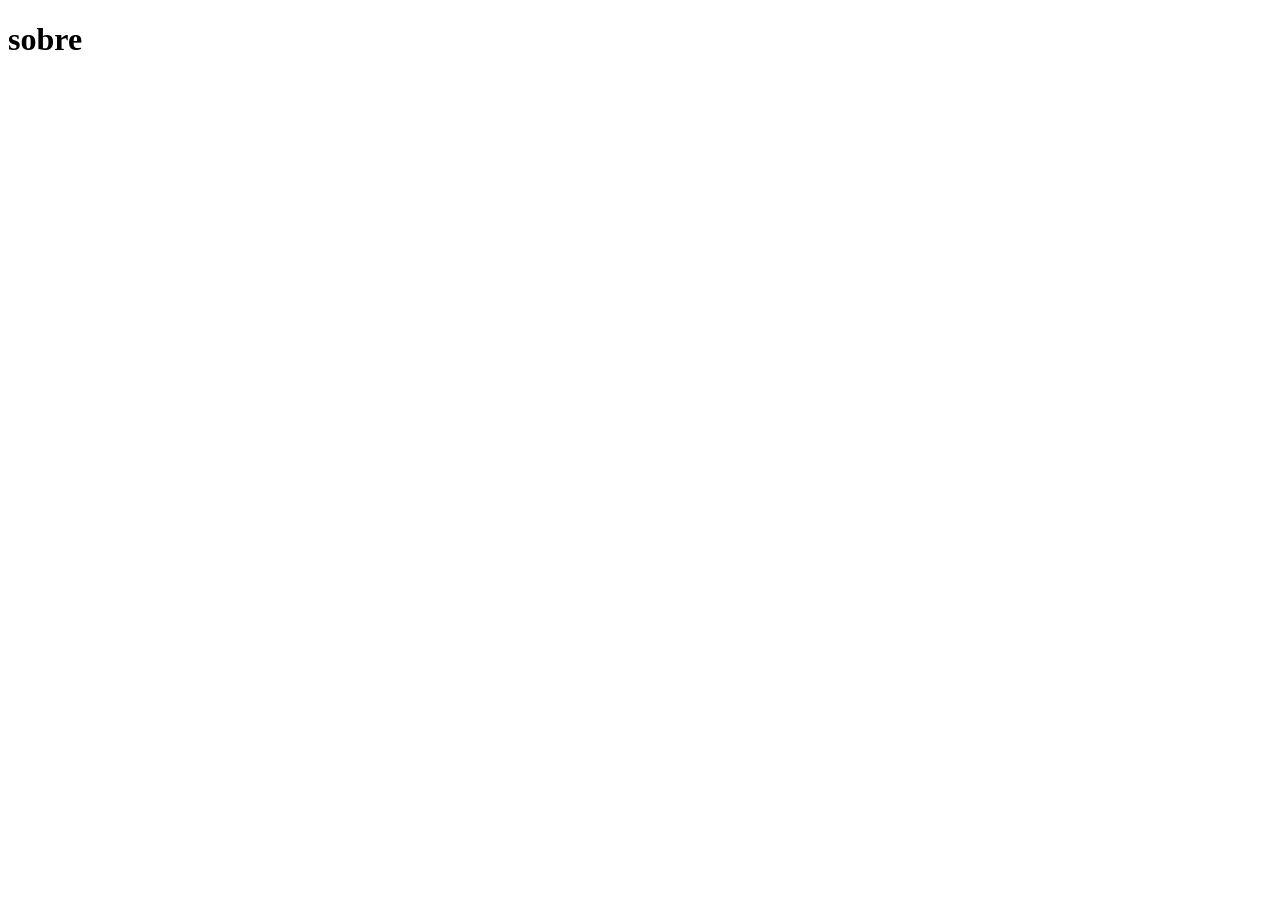
==== about.html @ 79ab1154 "adicionado tela de sobre" ====
<!DOCTYPE html>
<html lang="en">
<head>
    <meta charset="UTF-8">
    <meta http-equiv="X-UA-Compatible" content="IE=edge">
    <meta name="viewport" content="width=device-width, initial-scale=1.0">
    <title>Document</title>
</head>
<body>
    <h1>sobre</h1>
</body>
</html>
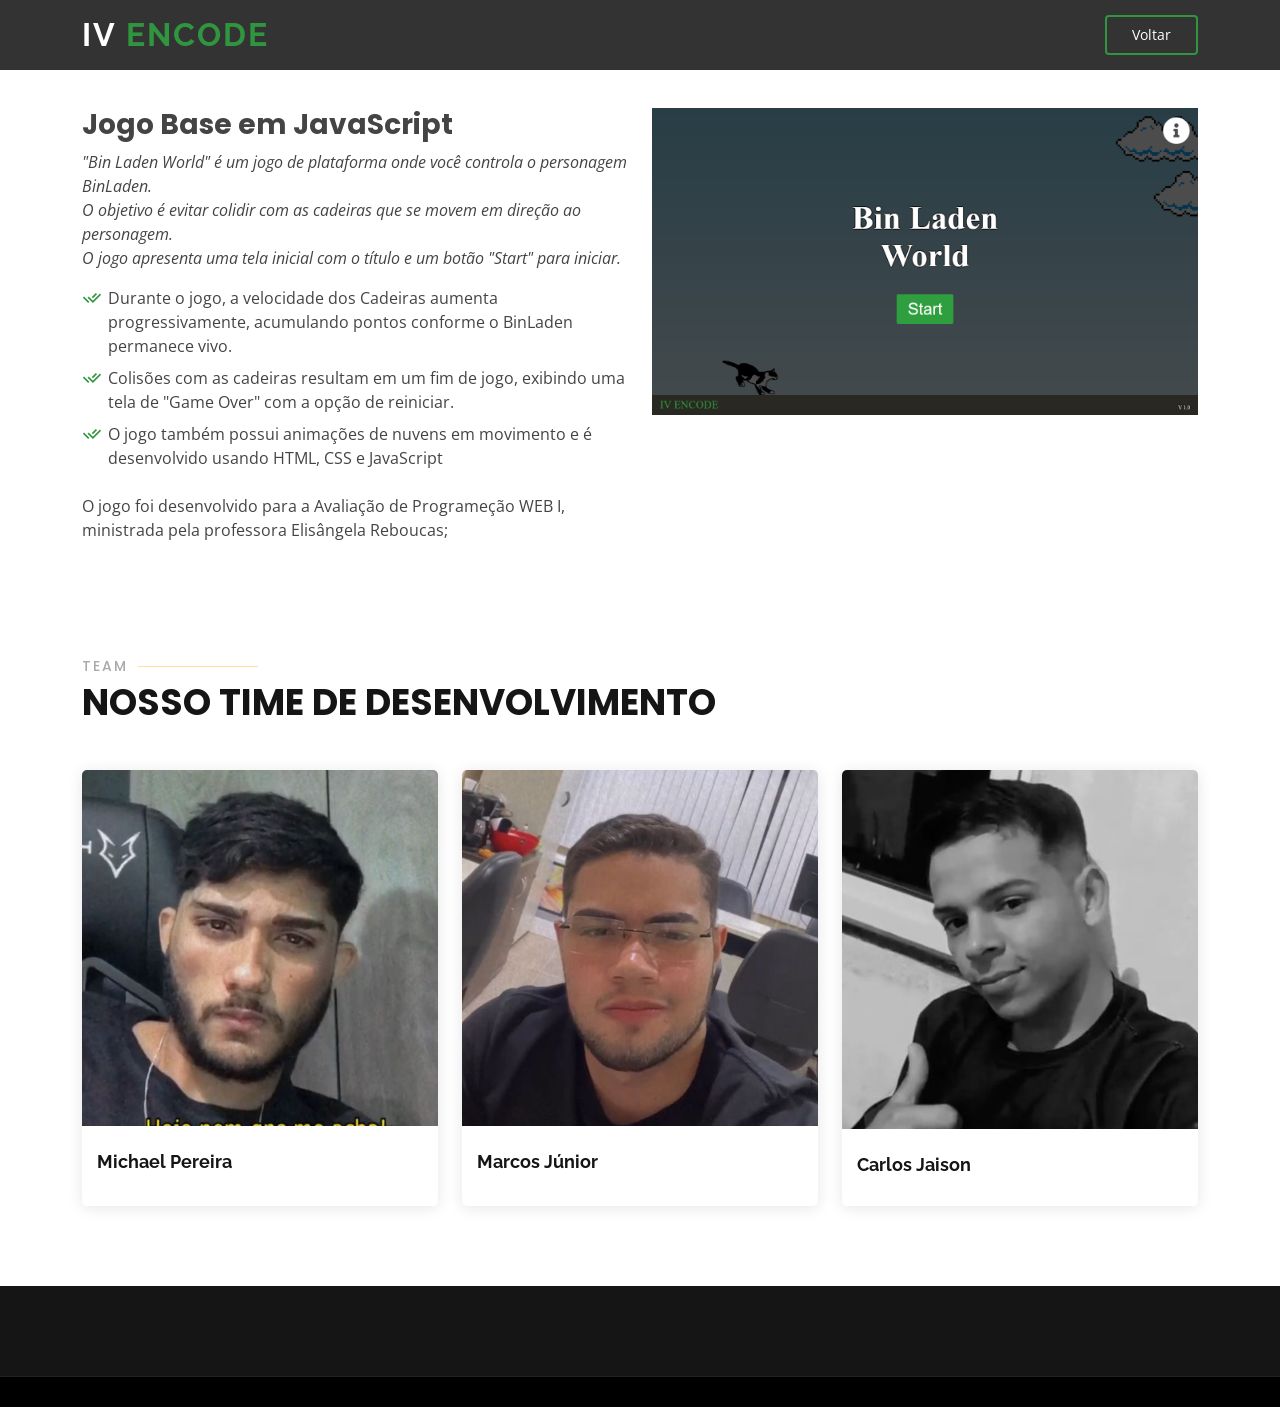
==== commit 39999b26: "Adicição de Sobre e mudança de fonte" ====
--- a/about.html
+++ b/about.html
@@ -1,12 +1,164 @@
 <!DOCTYPE html>
 <html lang="en">
+
 <head>
-    <meta charset="UTF-8">
-    <meta http-equiv="X-UA-Compatible" content="IE=edge">
-    <meta name="viewport" content="width=device-width, initial-scale=1.0">
-    <title>Document</title>
+  <meta charset="utf-8">
+  <meta content="width=device-width, initial-scale=1.0" name="viewport">
+
+  <title>Sobre - BinWorld</title>
+  <meta content="" name="description">
+  <meta content="" name="keywords">
+
+  <!-- Google Fonts -->
+  <link href="https://fonts.googleapis.com/css?family=Open+Sans:300,300i,400,400i,600,600i,700,700i|Raleway:300,300i,400,400i,500,500i,600,600i,700,700i|Poppins:300,300i,400,400i,500,500i,600,600i,700,700i" rel="stylesheet">
+
+  <!-- Vendor CSS Files -->
+  <link href="assets/vendor/aos/aos.css" rel="stylesheet">
+  <link href="assets/vendor/bootstrap/css/bootstrap.min.css" rel="stylesheet">
+  <link href="assets/vendor/bootstrap-icons/bootstrap-icons.css" rel="stylesheet">
+  <link href="assets/vendor/boxicons/css/boxicons.min.css" rel="stylesheet">
+  <link href="assets/vendor/glightbox/css/glightbox.min.css" rel="stylesheet">
+  <link href="assets/vendor/remixicon/remixicon.css" rel="stylesheet">
+  <link href="assets/vendor/swiper/swiper-bundle.min.css" rel="stylesheet">
+
+  <link href="assets/css/style.css" rel="stylesheet">
 </head>
+
 <body>
-    <h1>sobre</h1>
+  <header id="header" class="fixed-top ">
+    <div class="container d-flex align-items-center justify-content-lg-between">
+      <h1 class="logo me-auto me-lg-0"><a href="index.html">IV <span>ENCODE</span></a></h1>
+      <nav id="navbar" class="navbar order-last order-lg-0">
+        <i class="bi bi-list mobile-nav-toggle"></i>
+      </nav>
+      <a href="index.html" class="get-started-btn scrollto">Voltar</a>
+    </div>
+  </header>
+
+
+  <main id="main">
+    <section id="about" class="about mt-5">
+      <div class="container" data-aos="fade-up">
+
+        <div class="row">
+          <div class="col-lg-6 order-1 order-lg-2" data-aos="fade-left" data-aos-delay="100">
+            <img src="images/fundo.png" class="img-fluid" alt="">
+          </div>
+          <div class="col-lg-6 pt-4 pt-lg-0 order-2 order-lg-1 content" data-aos="fade-right" data-aos-delay="100">
+            <h3>Jogo Base em JavaScript</h3>
+            <p class="fst-italic">
+              "Bin Laden World" é um jogo de plataforma onde você controla o personagem BinLaden.
+              <br>O objetivo é evitar colidir com as cadeiras que se movem em direção ao personagem. 
+              <br>O jogo apresenta uma tela inicial com o título e um botão "Start" para iniciar.
+            </p>
+            <ul>
+              <li><i class="ri-check-double-line"></i>Durante o jogo, a velocidade dos Cadeiras aumenta progressivamente, acumulando pontos conforme o BinLaden permanece vivo.</li>
+              <li><i class="ri-check-double-line"></i> Colisões com as cadeiras resultam em um fim de jogo, exibindo uma tela de "Game Over" com a opção de reiniciar.</li>
+              <li><i class="ri-check-double-line"></i> O jogo também possui animações de nuvens em movimento e é desenvolvido usando HTML, CSS e JavaScript</li>
+            </ul>
+            <p>
+              O jogo foi desenvolvido para a Avaliação de Programeção WEB I, ministrada pela professora Elisângela Reboucas;
+            </p>
+          </div>
+        </div>
+
+      </div>
+    </section>
+
+    <section id="team" class="team">
+      <div class="container" data-aos="fade-up">
+
+        <div class="section-title">
+          <h2>Team</h2>
+          <p>Nosso Time de Desenvolvimento</p>
+        </div>
+
+        <div class="row">
+
+          <div class="col-lg-4 col-md-6 d-flex align-items-stretch">
+            <div class="member" data-aos="fade-up" data-aos-delay="100">
+              <div class="member-img">
+                <img src="images/team/team-3.jpg" class="img-fluid" alt="">
+                <div class="social">
+                  <a href=""><i class="bi bi-twitter"></i></a>
+ 
+                  <a href="https://www.instagram.com/michallves/"><i class="bi bi-instagram"></i></a>
+                  <a href=""><i class="bi bi-linkedin"></i></a>
+                </div>
+              </div>
+              <div class="member-info">
+                <h4>Michael Pereira</h4>
+              </div>
+            </div>
+          </div>
+
+          <div class="col-lg-4 col-md-6 d-flex align-items-stretch">
+            <div class="member" data-aos="fade-up" data-aos-delay="300">
+              <div class="member-img">
+                <img src="images/team/team-2.jpg" class="img-fluid" alt="">
+                <div class="social">
+                  <a href=""><i class="bi bi-twitter"></i></a>
+ 
+                  <a href="https://www.instagram.com/marcos_juni_or/"><i class="bi bi-instagram"></i></a>
+                  <a href=""><i class="bi bi-linkedin"></i></a>
+                </div>
+              </div>
+              <div class="member-info">
+                <h4>Marcos Júnior</h4>
+              </div>
+            </div>
+          </div>
+
+          <div class="col-lg-4 col-md-6 d-flex align-items-stretch">
+            <div class="member" data-aos="fade-up" data-aos-delay="400">
+              <div class="member-img">
+                <img src="images/team/team-1.jpg" class="img-fluid" alt="">
+                <div class="social">
+                  <a href=""><i class="bi bi-twitter"></i></a>
+ 
+                  <a href="https://instagram.com/jaisonz?igshid=MzRlODBiNWFlZA=="><i class="bi bi-instagram"></i></a>
+                  <a href=""><i class="bi bi-linkedin"></i></a>
+                </div>
+              </div>
+              <div class="member-info">
+                <h4>Carlos Jaison</h4>
+              </div>
+            </div>
+          </div>
+
+        </div>
+
+      </div>
+    </section><!-- End Team Section -->
+
+  </main><!-- End #main -->
+
+  <!-- ======= Footer ======= -->
+  <footer id="footer">
+    <div class="footer-top">
+      <div class="container">
+        <div class="row">
+
+      
+      </div>
+    </div>
+  </footer><!-- End Footer -->
+
+  <div id="preloader"></div>
+  <a href="#" class="back-to-top d-flex align-items-center justify-content-center"><i class="bi bi-arrow-up-short"></i></a>
+
+  <!-- Vendor JS Files -->
+  <script src="assets/vendor/purecounter/purecounter_vanilla.js"></script>
+  <script src="assets/vendor/aos/aos.js"></script>
+  <script src="assets/vendor/bootstrap/js/bootstrap.bundle.min.js"></script>
+  <script src="assets/vendor/glightbox/js/glightbox.min.js"></script>
+  <script src="assets/vendor/isotope-layout/isotope.pkgd.min.js"></script>
+  <script src="assets/vendor/swiper/swiper-bundle.min.js"></script>
+  <script src="assets/vendor/php-email-form/validate.js"></script>
+
+  <!-- Template Main JS File -->
+  <script src="assets/js/main.js"></script>
+
 </body>
+
 </html>
--- a/assets/css/style.css
+++ b/assets/css/style.css
@@ -0,0 +1,1553 @@
+/**
+* Template Name: Gp
+* Updated: May 30 2023 with Bootstrap v5.3.0
+* Template URL: https://bootstrapmade.com/gp-free-multipurpose-html-bootstrap-template/
+* Author: BootstrapMade.com
+* License: https://bootstrapmade.com/license/
+*/
+
+/*--------------------------------------------------------------
+# General
+--------------------------------------------------------------*/
+body {
+  font-family: "Open Sans", sans-serif;
+  color: #444444;
+}
+
+a {
+  color: #2f963f;
+  text-decoration: none;
+}
+
+a:hover {
+  color: #ffd584;
+  text-decoration: none;
+}
+
+h1,
+h2,
+h3,
+h4,
+h5,
+h6 {
+  font-family: "Raleway", sans-serif;
+}
+
+/*--------------------------------------------------------------
+# Back to top button
+--------------------------------------------------------------*/
+.back-to-top {
+  position: fixed;
+  visibility: hidden;
+  opacity: 0;
+  right: 15px;
+  bottom: 15px;
+  z-index: 996;
+  background: #2f963f;
+  width: 40px;
+  height: 40px;
+  border-radius: 4px;
+  transition: all 0.4s;
+}
+
+.back-to-top i {
+  font-size: 28px;
+  color: #151515;
+  line-height: 0;
+}
+
+.back-to-top:hover {
+  background: #151515;
+}
+
+.back-to-top:hover i {
+  color: #2f963f;
+}
+
+.back-to-top.active {
+  visibility: visible;
+  opacity: 1;
+}
+
+/*--------------------------------------------------------------
+# Preloader
+--------------------------------------------------------------*/
+#preloader {
+  position: fixed;
+  top: 0;
+  left: 0;
+  right: 0;
+  bottom: 0;
+  z-index: 9999;
+  overflow: hidden;
+  background: #151515;
+}
+
+#preloader:before {
+  content: "";
+  position: fixed;
+  top: calc(50% - 0px);
+  left: calc(50% - 30px);
+  border: 6px solid #2f963f;
+  border-top-color: #151515;
+  border-bottom-color: #151515;
+  border-radius: 50%;
+  width: 60px;
+  height: 60px;
+  animation: animate-preloader 1s linear infinite;
+}
+
+@keyframes animate-preloader {
+  0% {
+    transform: rotate(0deg);
+  }
+
+  100% {
+    transform: rotate(360deg);
+  }
+}
+
+/*--------------------------------------------------------------
+# Disable aos animation delay on mobile devices
+--------------------------------------------------------------*/
+@media screen and (max-width: 768px) {
+  [data-aos-delay] {
+    transition-delay: 0 !important;
+  }
+}
+
+/*--------------------------------------------------------------
+# Header
+--------------------------------------------------------------*/
+#header {
+  transition: all 0.5s;
+  z-index: 997;
+  padding: 15px 0;
+  background: rgba(0, 0, 0, 0.8);
+}
+
+#header.header-scrolled,
+#header.header-inner-pages {
+  background: rgba(0, 0, 0, 0.904);
+}
+
+#header .logo {
+  font-size: 32px;
+  margin: 0;
+  padding: 0;
+  line-height: 1;
+  font-weight: 700;
+  letter-spacing: 2px;
+  text-transform: uppercase;
+}
+
+#header .logo a {
+  color: #fff;
+}
+
+#header .logo a span {
+  color: #2f963f;
+}
+
+#header .logo img {
+  max-height: 40px;
+}
+
+/*--------------------------------------------------------------
+#  Get Startet Button
+--------------------------------------------------------------*/
+.get-started-btn {
+  color: #fff;
+  border-radius: 4px;
+  padding: 7px 25px 8px 25px;
+  white-space: nowrap;
+  transition: 0.3s;
+  font-size: 14px;
+  display: inline-block;
+  border: 2px solid #2f963f;
+}
+
+.get-started-btn:hover {
+  background: #2f963f;
+  color: #ffffff;
+}
+
+@media (max-width: 992px) {
+  .get-started-btn {
+    padding: 7px 20px 8px 20px;
+    margin-right: 15px;
+  }
+}
+
+/*--------------------------------------------------------------
+# Navigation Menu
+--------------------------------------------------------------*/
+/**
+* Desktop Navigation 
+*/
+.navbar {
+  padding: 0;
+}
+
+.navbar ul {
+  margin: 0;
+  padding: 0;
+  display: flex;
+  list-style: none;
+  align-items: center;
+}
+
+.navbar li {
+  position: relative;
+}
+
+.navbar a,
+.navbar a:focus {
+  display: flex;
+  align-items: center;
+  justify-content: space-between;
+  padding: 10px 0 10px 30px;
+  font-size: 15px;
+  font-weight: 600;
+  color: #fff;
+  white-space: nowrap;
+  transition: 0.3s;
+}
+
+.navbar a i,
+.navbar a:focus i {
+  font-size: 12px;
+  line-height: 0;
+  margin-left: 5px;
+}
+
+.navbar a:hover,
+.navbar .active,
+.navbar .active:focus,
+.navbar li:hover>a {
+  color: #2f963f;
+}
+
+.navbar .dropdown ul {
+  display: block;
+  position: absolute;
+  left: 14px;
+  top: calc(100% + 30px);
+  margin: 0;
+  padding: 10px 0;
+  z-index: 99;
+  opacity: 0;
+  visibility: hidden;
+  background: #fff;
+  box-shadow: 0px 0px 30px rgba(127, 137, 161, 0.25);
+  transition: 0.3s;
+}
+
+.navbar .dropdown ul li {
+  min-width: 200px;
+}
+
+.navbar .dropdown ul a {
+  padding: 10px 20px;
+  font-size: 14px;
+  text-transform: none;
+  color: #151515;
+  font-weight: 400;
+}
+
+.navbar .dropdown ul a i {
+  font-size: 12px;
+}
+
+.navbar .dropdown ul a:hover,
+.navbar .dropdown ul .active:hover,
+.navbar .dropdown ul li:hover>a {
+  background-color: #2f963f;
+}
+
+.navbar .dropdown:hover>ul {
+  opacity: 1;
+  top: 100%;
+  visibility: visible;
+}
+
+.navbar .dropdown .dropdown ul {
+  top: 0;
+  left: calc(100% - 30px);
+  visibility: hidden;
+}
+
+.navbar .dropdown .dropdown:hover>ul {
+  opacity: 1;
+  top: 0;
+  left: 100%;
+  visibility: visible;
+}
+
+@media (max-width: 1366px) {
+  .navbar .dropdown .dropdown ul {
+    left: -90%;
+  }
+
+  .navbar .dropdown .dropdown:hover>ul {
+    left: -100%;
+  }
+}
+
+/**
+* Mobile Navigation 
+*/
+.mobile-nav-toggle {
+  color: #fff;
+  font-size: 28px;
+  cursor: pointer;
+  display: none;
+  line-height: 0;
+  transition: 0.5s;
+}
+
+@media (max-width: 991px) {
+  .mobile-nav-toggle {
+    display: block;
+  }
+
+  .navbar ul {
+    display: none;
+  }
+}
+
+.navbar-mobile {
+  position: fixed;
+  overflow: hidden;
+  top: 0;
+  right: 0;
+  left: 0;
+  bottom: 0;
+  background: rgba(0, 0, 0, 0.9);
+  transition: 0.3s;
+  z-index: 999;
+}
+
+.navbar-mobile .mobile-nav-toggle {
+  position: absolute;
+  top: 15px;
+  right: 15px;
+}
+
+.navbar-mobile ul {
+  display: block;
+  position: absolute;
+  top: 55px;
+  right: 15px;
+  bottom: 15px;
+  left: 15px;
+  padding: 10px 0;
+  background-color: #fff;
+  overflow-y: auto;
+  transition: 0.3s;
+}
+
+.navbar-mobile a,
+.navbar-mobile a:focus {
+  padding: 10px 20px;
+  font-size: 15px;
+  color: #151515;
+}
+
+.navbar-mobile a:hover,
+.navbar-mobile .active,
+.navbar-mobile li:hover>a {
+  color: #151515;
+  background-color: #2f963f;
+}
+
+.navbar-mobile .getstarted,
+.navbar-mobile .getstarted:focus {
+  margin: 15px;
+}
+
+.navbar-mobile .dropdown ul {
+  position: static;
+  display: none;
+  margin: 10px 20px;
+  padding: 10px 0;
+  z-index: 99;
+  opacity: 1;
+  visibility: visible;
+  background: #fff;
+  box-shadow: 0px 0px 30px rgba(127, 137, 161, 0.25);
+}
+
+.navbar-mobile .dropdown ul li {
+  min-width: 200px;
+}
+
+.navbar-mobile .dropdown ul a {
+  padding: 10px 20px;
+  color: #151515;
+}
+
+.navbar-mobile .dropdown ul a i {
+  font-size: 12px;
+}
+
+.navbar-mobile .dropdown ul a:hover,
+.navbar-mobile .dropdown ul .active:hover,
+.navbar-mobile .dropdown ul li:hover>a {
+  background-color: #2f963f;
+}
+
+.navbar-mobile .dropdown>.dropdown-active {
+  display: block;
+}
+
+/*--------------------------------------------------------------
+# Hero Section
+--------------------------------------------------------------*/
+#hero {
+  width: 100%;
+  height: 100vh;
+  background: url("../img/hero-bg.jpg") top center;
+  background-size: cover;
+  position: relative;
+}
+
+#hero:before {
+  content: "";
+  background: rgba(0, 0, 0, 0.6);
+  position: absolute;
+  bottom: 0;
+  top: 0;
+  left: 0;
+  right: 0;
+}
+
+#hero .container {
+  position: relative;
+  padding-top: 74px;
+  text-align: center;
+}
+
+#hero h1 {
+  margin: 0;
+  font-size: 56px;
+  font-weight: 700;
+  line-height: 64px;
+  color: #fff;
+  font-family: "Poppins", sans-serif;
+}
+
+#hero h1 span {
+  color: #2f963f;
+}
+
+#hero h2 {
+  color: rgba(255, 255, 255, 0.9);
+  margin: 10px 0 0 0;
+  font-size: 24px;
+}
+
+#hero .icon-box {
+  padding: 30px 20px;
+  transition: ease-in-out 0.3s;
+  border: 1px solid rgba(255, 255, 255, 0.3);
+  height: 100%;
+  text-align: center;
+}
+
+#hero .icon-box i {
+  font-size: 32px;
+  line-height: 1;
+  color: #2f963f;
+}
+
+#hero .icon-box h3 {
+  font-weight: 700;
+  margin: 10px 0 0 0;
+  padding: 0;
+  line-height: 1;
+  font-size: 20px;
+  line-height: 26px;
+}
+
+#hero .icon-box h3 a {
+  color: #fff;
+  transition: ease-in-out 0.3s;
+}
+
+#hero .icon-box h3 a:hover {
+  color: #2f963f;
+}
+
+#hero .icon-box:hover {
+  border-color: #2f963f;
+}
+
+@media (min-width: 1024px) {
+  #hero {
+    background-attachment: fixed;
+  }
+}
+
+@media (max-width: 768px) {
+  #hero {
+    height: auto;
+  }
+
+  #hero h1 {
+    font-size: 28px;
+    line-height: 36px;
+  }
+
+  #hero h2 {
+    font-size: 20px;
+    line-height: 24px;
+  }
+}
+
+/*--------------------------------------------------------------
+# Sections General
+--------------------------------------------------------------*/
+section {
+  padding: 60px 0;
+  overflow: hidden;
+}
+
+.section-title {
+  padding-bottom: 40px;
+}
+
+.section-title h2 {
+  font-size: 14px;
+  font-weight: 500;
+  padding: 0;
+  line-height: 1px;
+  margin: 0 0 5px 0;
+  letter-spacing: 2px;
+  text-transform: uppercase;
+  color: #aaaaaa;
+  font-family: "Poppins", sans-serif;
+}
+
+.section-title h2::after {
+  content: "";
+  width: 120px;
+  height: 1px;
+  display: inline-block;
+  background: #ffde9e;
+  margin: 4px 10px;
+}
+
+.section-title p {
+  margin: 0;
+  margin: 0;
+  font-size: 36px;
+  font-weight: 700;
+  text-transform: uppercase;
+  font-family: "Poppins", sans-serif;
+  color: #151515;
+}
+
+/*--------------------------------------------------------------
+# About
+--------------------------------------------------------------*/
+.about .content h3 {
+  font-weight: 700;
+  font-size: 28px;
+  font-family: "Poppins", sans-serif;
+}
+
+.about .content ul {
+  list-style: none;
+  padding: 0;
+}
+
+.about .content ul li {
+  padding: 0 0 8px 26px;
+  position: relative;
+}
+
+.about .content ul i {
+  position: absolute;
+  font-size: 20px;
+  left: 0;
+  top: -3px;
+  color: #2f963f;
+}
+
+.about .content p:last-child {
+  margin-bottom: 0;
+}
+
+/*--------------------------------------------------------------
+# Clients
+--------------------------------------------------------------*/
+.clients {
+  padding-top: 20px;
+}
+
+.clients .swiper-slide img {
+  opacity: 0.5;
+  transition: 0.3s;
+  filter: grayscale(100);
+}
+
+.clients .swiper-slide img:hover {
+  filter: none;
+  opacity: 1;
+}
+
+.clients .swiper-pagination {
+  margin-top: 20px;
+  position: relative;
+}
+
+.clients .swiper-pagination .swiper-pagination-bullet {
+  width: 12px;
+  height: 12px;
+  background-color: #fff;
+  opacity: 1;
+  background-color: #ddd;
+}
+
+.clients .swiper-pagination .swiper-pagination-bullet-active {
+  background-color: #2f963f;
+}
+
+/*--------------------------------------------------------------
+# Features
+--------------------------------------------------------------*/
+.features {
+  padding-top: 20px;
+}
+
+.features .icon-box {
+  padding-left: 15px;
+}
+
+.features .icon-box h4 {
+  font-size: 20px;
+  font-weight: 700;
+  margin: 5px 0 10px 60px;
+}
+
+.features .icon-box i {
+  font-size: 48px;
+  float: left;
+  color: #2f963f;
+}
+
+.features .icon-box p {
+  font-size: 15px;
+  color: #848484;
+  margin-left: 60px;
+}
+
+.features .image {
+  background-position: center center;
+  background-repeat: no-repeat;
+  background-size: cover;
+  min-height: 400px;
+}
+
+/*--------------------------------------------------------------
+# Services
+--------------------------------------------------------------*/
+.services .icon-box {
+  text-align: center;
+  border: 1px solid #ebebeb;
+  padding: 80px 20px;
+  transition: all ease-in-out 0.3s;
+  background: #fff;
+}
+
+.services .icon-box .icon {
+  margin: 0 auto;
+  width: 64px;
+  height: 64px;
+  background: #2f963f;
+  border-radius: 4px;
+  display: flex;
+  align-items: center;
+  justify-content: center;
+  margin-bottom: 20px;
+  transition: 0.3s;
+}
+
+.services .icon-box .icon i {
+  color: #151515;
+  font-size: 28px;
+  transition: ease-in-out 0.3s;
+}
+
+.services .icon-box h4 {
+  font-weight: 700;
+  margin-bottom: 15px;
+  font-size: 24px;
+}
+
+.services .icon-box h4 a {
+  color: #151515;
+  transition: ease-in-out 0.3s;
+}
+
+.services .icon-box h4 a:hover {
+  color: #2f963f;
+}
+
+.services .icon-box p {
+  line-height: 24px;
+  font-size: 14px;
+  margin-bottom: 0;
+}
+
+.services .icon-box:hover {
+  border-color: #fff;
+  box-shadow: 0px 0 25px 0 rgba(0, 0, 0, 0.1);
+  transform: translateY(-10px);
+}
+
+/*--------------------------------------------------------------
+# Cta
+--------------------------------------------------------------*/
+.cta {
+  background: linear-gradient(rgba(2, 2, 2, 0.5), rgba(0, 0, 0, 0.5)), url("../img/cta-bg.jpg") fixed center center;
+  background-size: cover;
+  padding: 60px 0;
+}
+
+.cta h3 {
+  color: #fff;
+  font-size: 28px;
+  font-weight: 700;
+}
+
+.cta p {
+  color: #fff;
+}
+
+.cta .cta-btn {
+  font-family: "Raleway", sans-serif;
+  font-weight: 600;
+  font-size: 16px;
+  letter-spacing: 1px;
+  display: inline-block;
+  padding: 8px 28px;
+  border-radius: 4px;
+  transition: 0.5s;
+  margin-top: 10px;
+  border: 2px solid #fff;
+  color: #fff;
+}
+
+.cta .cta-btn:hover {
+  background: #2f963f;
+  border-color: #2f963f;
+  color: #151515;
+}
+
+/*--------------------------------------------------------------
+# Portfolio
+--------------------------------------------------------------*/
+.portfolio .portfolio-item {
+  margin-bottom: 30px;
+}
+
+.portfolio #portfolio-flters {
+  padding: 0;
+  margin: 0 auto 20px auto;
+  list-style: none;
+  text-align: center;
+}
+
+.portfolio #portfolio-flters li {
+  cursor: pointer;
+  display: inline-block;
+  padding: 8px 15px 10px 15px;
+  font-size: 14px;
+  font-weight: 600;
+  line-height: 1;
+  text-transform: uppercase;
+  color: #444444;
+  margin-bottom: 5px;
+  transition: all 0.3s ease-in-out;
+  border-radius: 3px;
+}
+
+.portfolio #portfolio-flters li:hover,
+.portfolio #portfolio-flters li.filter-active {
+  color: #151515;
+  background: #2f963f;
+}
+
+.portfolio #portfolio-flters li:last-child {
+  margin-right: 0;
+}
+
+.portfolio .portfolio-wrap {
+  transition: 0.3s;
+  position: relative;
+  overflow: hidden;
+  z-index: 1;
+  background: rgba(21, 21, 21, 0.6);
+}
+
+.portfolio .portfolio-wrap::before {
+  content: "";
+  background: rgba(21, 21, 21, 0.6);
+  position: absolute;
+  left: 0;
+  right: 0;
+  top: 0;
+  bottom: 0;
+  transition: all ease-in-out 0.3s;
+  z-index: 2;
+  opacity: 0;
+}
+
+.portfolio .portfolio-wrap img {
+  transition: all ease-in-out 0.3s;
+}
+
+.portfolio .portfolio-wrap .portfolio-info {
+  opacity: 0;
+  position: absolute;
+  top: 0;
+  left: 0;
+  right: 0;
+  bottom: 0;
+  z-index: 3;
+  transition: all ease-in-out 0.3s;
+  display: flex;
+  flex-direction: column;
+  justify-content: flex-end;
+  align-items: flex-start;
+  padding: 20px;
+}
+
+.portfolio .portfolio-wrap .portfolio-info h4 {
+  font-size: 20px;
+  color: #fff;
+  font-weight: 600;
+}
+
+.portfolio .portfolio-wrap .portfolio-info p {
+  color: rgba(255, 255, 255, 0.7);
+  font-size: 14px;
+  text-transform: uppercase;
+  padding: 0;
+  margin: 0;
+  font-style: italic;
+}
+
+.portfolio .portfolio-wrap .portfolio-links {
+  text-align: center;
+  z-index: 4;
+}
+
+.portfolio .portfolio-wrap .portfolio-links a {
+  color: #fff;
+  margin: 0 5px 0 0;
+  font-size: 28px;
+  display: inline-block;
+  transition: 0.3s;
+}
+
+.portfolio .portfolio-wrap .portfolio-links a:hover {
+  color: #2f963f;
+}
+
+.portfolio .portfolio-wrap:hover::before {
+  opacity: 1;
+}
+
+.portfolio .portfolio-wrap:hover img {
+  transform: scale(1.2);
+}
+
+.portfolio .portfolio-wrap:hover .portfolio-info {
+  opacity: 1;
+}
+
+/*--------------------------------------------------------------
+# Portfolio Details
+--------------------------------------------------------------*/
+.portfolio-details {
+  padding-top: 40px;
+}
+
+.portfolio-details .portfolio-details-slider img {
+  width: 100%;
+}
+
+.portfolio-details .portfolio-details-slider .swiper-pagination {
+  margin-top: 20px;
+  position: relative;
+}
+
+.portfolio-details .portfolio-details-slider .swiper-pagination .swiper-pagination-bullet {
+  width: 12px;
+  height: 12px;
+  background-color: #fff;
+  opacity: 1;
+  border: 1px solid #2f963f;
+}
+
+.portfolio-details .portfolio-details-slider .swiper-pagination .swiper-pagination-bullet-active {
+  background-color: #2f963f;
+}
+
+.portfolio-details .portfolio-info {
+  padding: 30px;
+  box-shadow: 0px 0 30px rgba(21, 21, 21, 0.08);
+}
+
+.portfolio-details .portfolio-info h3 {
+  font-size: 22px;
+  font-weight: 700;
+  margin-bottom: 20px;
+  padding-bottom: 20px;
+  border-bottom: 1px solid #eee;
+}
+
+.portfolio-details .portfolio-info ul {
+  list-style: none;
+  padding: 0;
+  font-size: 15px;
+}
+
+.portfolio-details .portfolio-info ul li+li {
+  margin-top: 10px;
+}
+
+.portfolio-details .portfolio-description {
+  padding-top: 30px;
+}
+
+.portfolio-details .portfolio-description h2 {
+  font-size: 26px;
+  font-weight: 700;
+  margin-bottom: 20px;
+}
+
+.portfolio-details .portfolio-description p {
+  padding: 0;
+}
+
+/*--------------------------------------------------------------
+# Counts
+--------------------------------------------------------------*/
+.counts .content {
+  padding: 30px 0;
+}
+
+.counts .content h3 {
+  font-weight: 700;
+  font-size: 34px;
+  color: #151515;
+}
+
+.counts .content p {
+  margin-bottom: 0;
+}
+
+.counts .content .count-box {
+  padding: 20px 0;
+  width: 100%;
+}
+
+.counts .content .count-box i {
+  display: block;
+  font-size: 36px;
+  color: #2f963f;
+  float: left;
+}
+
+.counts .content .count-box span {
+  font-size: 36px;
+  line-height: 30px;
+  display: block;
+  font-weight: 700;
+  color: #151515;
+  margin-left: 50px;
+}
+
+.counts .content .count-box p {
+  padding: 15px 0 0 0;
+  margin: 0 0 0 50px;
+  font-family: "Raleway", sans-serif;
+  font-size: 14px;
+  color: #3b3b3b;
+}
+
+.counts .content .count-box a {
+  font-weight: 600;
+  display: block;
+  margin-top: 20px;
+  color: #3b3b3b;
+  font-size: 15px;
+  font-family: "Poppins", sans-serif;
+  transition: ease-in-out 0.3s;
+}
+
+.counts .content .count-box a:hover {
+  color: #626262;
+}
+
+.counts .image {
+  background: url("../img/counts-img.jpg") center center no-repeat;
+  background-size: cover;
+  min-height: 400px;
+}
+
+@media (max-width: 991px) {
+  .counts .image {
+    text-align: center;
+  }
+
+  .counts .image img {
+    max-width: 80%;
+  }
+}
+
+@media (max-width: 667px) {
+  .counts .image img {
+    max-width: 100%;
+  }
+}
+
+/*--------------------------------------------------------------
+# Testimonials
+--------------------------------------------------------------*/
+.testimonials {
+  padding: 80px 0;
+  background: url("../img/testimonials-bg.jpg") no-repeat;
+  background-position: center center;
+  background-size: cover;
+  position: relative;
+}
+
+.testimonials::before {
+  content: "";
+  position: absolute;
+  left: 0;
+  right: 0;
+  top: 0;
+  bottom: 0;
+  background: rgba(0, 0, 0, 0.7);
+}
+
+.testimonials .section-header {
+  margin-bottom: 40px;
+}
+
+.testimonials .testimonials-carousel,
+.testimonials .testimonials-slider {
+  overflow: hidden;
+}
+
+.testimonials .testimonial-item {
+  text-align: center;
+  color: #fff;
+}
+
+.testimonials .testimonial-item .testimonial-img {
+  width: 100px;
+  border-radius: 50%;
+  border: 6px solid rgba(255, 255, 255, 0.15);
+  margin: 0 auto;
+}
+
+.testimonials .testimonial-item h3 {
+  font-size: 20px;
+  font-weight: bold;
+  margin: 10px 0 5px 0;
+  color: #fff;
+}
+
+.testimonials .testimonial-item h4 {
+  font-size: 14px;
+  color: #ddd;
+  margin: 0 0 15px 0;
+}
+
+.testimonials .testimonial-item .quote-icon-left,
+.testimonials .testimonial-item .quote-icon-right {
+  color: rgba(255, 255, 255, 0.6);
+  font-size: 26px;
+}
+
+.testimonials .testimonial-item .quote-icon-left {
+  display: inline-block;
+  left: -5px;
+  position: relative;
+}
+
+.testimonials .testimonial-item .quote-icon-right {
+  display: inline-block;
+  right: -5px;
+  position: relative;
+  top: 10px;
+}
+
+.testimonials .testimonial-item p {
+  font-style: italic;
+  margin: 0 auto 15px auto;
+  color: #eee;
+}
+
+.testimonials .swiper-pagination {
+  margin-top: 20px;
+  position: relative;
+}
+
+.testimonials .swiper-pagination .swiper-pagination-bullet {
+  width: 12px;
+  height: 12px;
+  background-color: rgba(255, 255, 255, 0.4);
+  opacity: 0.5;
+}
+
+.testimonials .swiper-pagination .swiper-pagination-bullet-active {
+  background-color: #2f963f;
+  opacity: 1;
+}
+
+@media (min-width: 1024px) {
+  .testimonials {
+    background-attachment: fixed;
+  }
+}
+
+@media (min-width: 992px) {
+  .testimonials .testimonial-item p {
+    width: 80%;
+  }
+}
+
+/*--------------------------------------------------------------
+# Team
+--------------------------------------------------------------*/
+.team {
+  background: #fff;
+  padding: 60px 0;
+}
+
+.team .member {
+  margin-bottom: 20px;
+  overflow: hidden;
+  border-radius: 5px;
+  background: #fff;
+  box-shadow: 0px 2px 15px rgba(0, 0, 0, 0.1);
+}
+
+.team .member .member-img {
+  position: relative;
+  overflow: hidden;
+}
+
+.team .member .social {
+  position: absolute;
+  left: 0;
+  bottom: 30px;
+  right: 0;
+  opacity: 0;
+  transition: ease-in-out 0.3s;
+  text-align: center;
+}
+
+.team .member .social a {
+  transition: color 0.3s;
+  color: #151515;
+  margin: 0 3px;
+  border-radius: 4px;
+  width: 36px;
+  height: 36px;
+  background: rgba(255, 255, 255, 0.8);
+  transition: ease-in-out 0.3s;
+  color: #484848;
+  display: inline-flex;
+  justify-content: center;
+  align-items: center;
+}
+
+.team .member .social a:hover {
+  color: #151515;
+  background: #2f963f;
+}
+
+.team .member .social i {
+  font-size: 18px;
+  line-height: 0;
+}
+
+.team .member .member-info {
+  padding: 25px 15px;
+}
+
+.team .member .member-info h4 {
+  font-weight: 700;
+  margin-bottom: 5px;
+  font-size: 18px;
+  color: #151515;
+}
+
+.team .member .member-info span {
+  display: block;
+  font-size: 13px;
+  font-weight: 400;
+  color: #aaaaaa;
+}
+
+.team .member .member-info p {
+  font-style: italic;
+  font-size: 14px;
+  line-height: 26px;
+  color: #777777;
+}
+
+.team .member:hover .social {
+  opacity: 1;
+  bottom: 15px;
+}
+
+/*--------------------------------------------------------------
+# Contact
+--------------------------------------------------------------*/
+.contact .info {
+  width: 100%;
+  background: #fff;
+}
+
+.contact .info i {
+  font-size: 20px;
+  background: #2f963f;
+  color: #151515;
+  float: left;
+  width: 44px;
+  height: 44px;
+  display: flex;
+  justify-content: center;
+  align-items: center;
+  border-radius: 4px;
+  transition: all 0.3s ease-in-out;
+}
+
+.contact .info h4 {
+  padding: 0 0 0 60px;
+  font-size: 22px;
+  font-weight: 600;
+  margin-bottom: 5px;
+  color: #151515;
+}
+
+.contact .info p {
+  padding: 0 0 0 60px;
+  margin-bottom: 0;
+  font-size: 14px;
+  color: #484848;
+}
+
+.contact .info .email,
+.contact .info .phone {
+  margin-top: 40px;
+}
+
+.contact .php-email-form {
+  width: 100%;
+  background: #fff;
+}
+
+.contact .php-email-form .form-group {
+  padding-bottom: 8px;
+}
+
+.contact .php-email-form .error-message {
+  display: none;
+  color: #fff;
+  background: #ed3c0d;
+  text-align: left;
+  padding: 15px;
+  font-weight: 600;
+}
+
+.contact .php-email-form .error-message br+br {
+  margin-top: 25px;
+}
+
+.contact .php-email-form .sent-message {
+  display: none;
+  color: #fff;
+  background: #18d26e;
+  text-align: center;
+  padding: 15px;
+  font-weight: 600;
+}
+
+.contact .php-email-form .loading {
+  display: none;
+  background: #fff;
+  text-align: center;
+  padding: 15px;
+}
+
+.contact .php-email-form .loading:before {
+  content: "";
+  display: inline-block;
+  border-radius: 50%;
+  width: 24px;
+  height: 24px;
+  margin: 0 10px -6px 0;
+  border: 3px solid #18d26e;
+  border-top-color: #eee;
+  animation: animate-loading 1s linear infinite;
+}
+
+.contact .php-email-form input,
+.contact .php-email-form textarea {
+  border-radius: 0;
+  box-shadow: none;
+  font-size: 14px;
+  border-radius: 4px;
+}
+
+.contact .php-email-form input:focus,
+.contact .php-email-form textarea:focus {
+  border-color: #2f963f;
+}
+
+.contact .php-email-form input {
+  height: 44px;
+}
+
+.contact .php-email-form textarea {
+  padding: 10px 12px;
+}
+
+.contact .php-email-form button[type=submit] {
+  background: #2f963f;
+  border: 0;
+  padding: 10px 24px;
+  color: #151515;
+  transition: 0.4s;
+  border-radius: 4px;
+}
+
+.contact .php-email-form button[type=submit]:hover {
+  background: #ffcd6b;
+}
+
+@keyframes animate-loading {
+  0% {
+    transform: rotate(0deg);
+  }
+
+  100% {
+    transform: rotate(360deg);
+  }
+}
+
+/*--------------------------------------------------------------
+# Breadcrumbs
+--------------------------------------------------------------*/
+.breadcrumbs {
+  padding: 15px 0;
+  background: whitesmoke;
+  min-height: 40px;
+  margin-top: 74px;
+}
+
+.breadcrumbs h2 {
+  font-size: 28px;
+  font-weight: 400;
+}
+
+.breadcrumbs ol {
+  display: flex;
+  flex-wrap: wrap;
+  list-style: none;
+  padding: 0;
+  margin: 0;
+}
+
+.breadcrumbs ol li+li {
+  padding-left: 10px;
+}
+
+.breadcrumbs ol li+li::before {
+  display: inline-block;
+  padding-right: 10px;
+  color: #2f2f2f;
+  content: "/";
+}
+
+@media (max-width: 992px) {
+  .breadcrumbs {
+    margin-top: 68px;
+  }
+
+  .breadcrumbs .d-flex {
+    display: block !important;
+  }
+
+  .breadcrumbs ol {
+    display: block;
+  }
+
+  .breadcrumbs ol li {
+    display: inline-block;
+  }
+}
+
+/*--------------------------------------------------------------
+# Footer
+--------------------------------------------------------------*/
+#footer {
+  background: black;
+  padding: 0 0 30px 0;
+  color: #fff;
+  font-size: 14px;
+}
+
+#footer .footer-top {
+  background: #151515;
+  border-bottom: 1px solid #222222;
+  padding: 60px 0 30px 0;
+}
+
+#footer .footer-top .footer-info {
+  margin-bottom: 30px;
+}
+
+#footer .footer-top .footer-info h3 {
+  font-size: 28px;
+  margin: 0 0 20px 0;
+  padding: 2px 0 2px 0;
+  line-height: 1;
+  font-weight: 700;
+  text-transform: uppercase;
+}
+
+#footer .footer-top .footer-info h3 span {
+  color: #2f963f;
+}
+
+#footer .footer-top .footer-info p {
+  font-size: 14px;
+  line-height: 24px;
+  margin-bottom: 0;
+  font-family: "Raleway", sans-serif;
+  color: #fff;
+}
+
+#footer .footer-top .social-links a {
+  font-size: 18px;
+  display: inline-block;
+  background: #292929;
+  color: #fff;
+  line-height: 1;
+  padding: 8px 0;
+  margin-right: 4px;
+  border-radius: 4px;
+  text-align: center;
+  width: 36px;
+  height: 36px;
+  transition: 0.3s;
+}
+
+#footer .footer-top .social-links a:hover {
+  background: #2f963f;
+  color: #151515;
+  text-decoration: none;
+}
+
+#footer .footer-top h4 {
+  font-size: 16px;
+  font-weight: 600;
+  color: #fff;
+  position: relative;
+  padding-bottom: 12px;
+}
+
+#footer .footer-top .footer-links {
+  margin-bottom: 30px;
+}
+
+#footer .footer-top .footer-links ul {
+  list-style: none;
+  padding: 0;
+  margin: 0;
+}
+
+#footer .footer-top .footer-links ul i {
+  padding-right: 2px;
+  color: #2f963f;
+  font-size: 18px;
+  line-height: 1;
+}
+
+#footer .footer-top .footer-links ul li {
+  padding: 10px 0;
+  display: flex;
+  align-items: center;
+}
+
+#footer .footer-top .footer-links ul li:first-child {
+  padding-top: 0;
+}
+
+#footer .footer-top .footer-links ul a {
+  color: #fff;
+  transition: 0.3s;
+  display: inline-block;
+  line-height: 1;
+}
+
+#footer .footer-top .footer-links ul a:hover {
+  color: #2f963f;
+}
+
+#footer .footer-top .footer-newsletter form {
+  margin-top: 30px;
+  background: #fff;
+  padding: 6px 10px;
+  position: relative;
+  border-radius: 4px;
+}
+
+#footer .footer-top .footer-newsletter form input[type=email] {
+  border: 0;
+  padding: 4px;
+  width: calc(100% - 110px);
+}
+
+#footer .footer-top .footer-newsletter form input[type=submit] {
+  position: absolute;
+  top: 0;
+  right: -2px;
+  bottom: 0;
+  border: 0;
+  background: none;
+  font-size: 16px;
+  padding: 0 20px;
+  background: #2f963f;
+  color: #151515;
+  transition: 0.3s;
+  border-radius: 0 4px 4px 0;
+}
+
+#footer .footer-top .footer-newsletter form input[type=submit]:hover {
+  background: #ffcd6b;
+}
+
+#footer .copyright {
+  text-align: center;
+  padding-top: 30px;
+}
+
+#footer .credits {
+  padding-top: 10px;
+  text-align: center;
+  font-size: 13px;
+  color: #fff;
+}
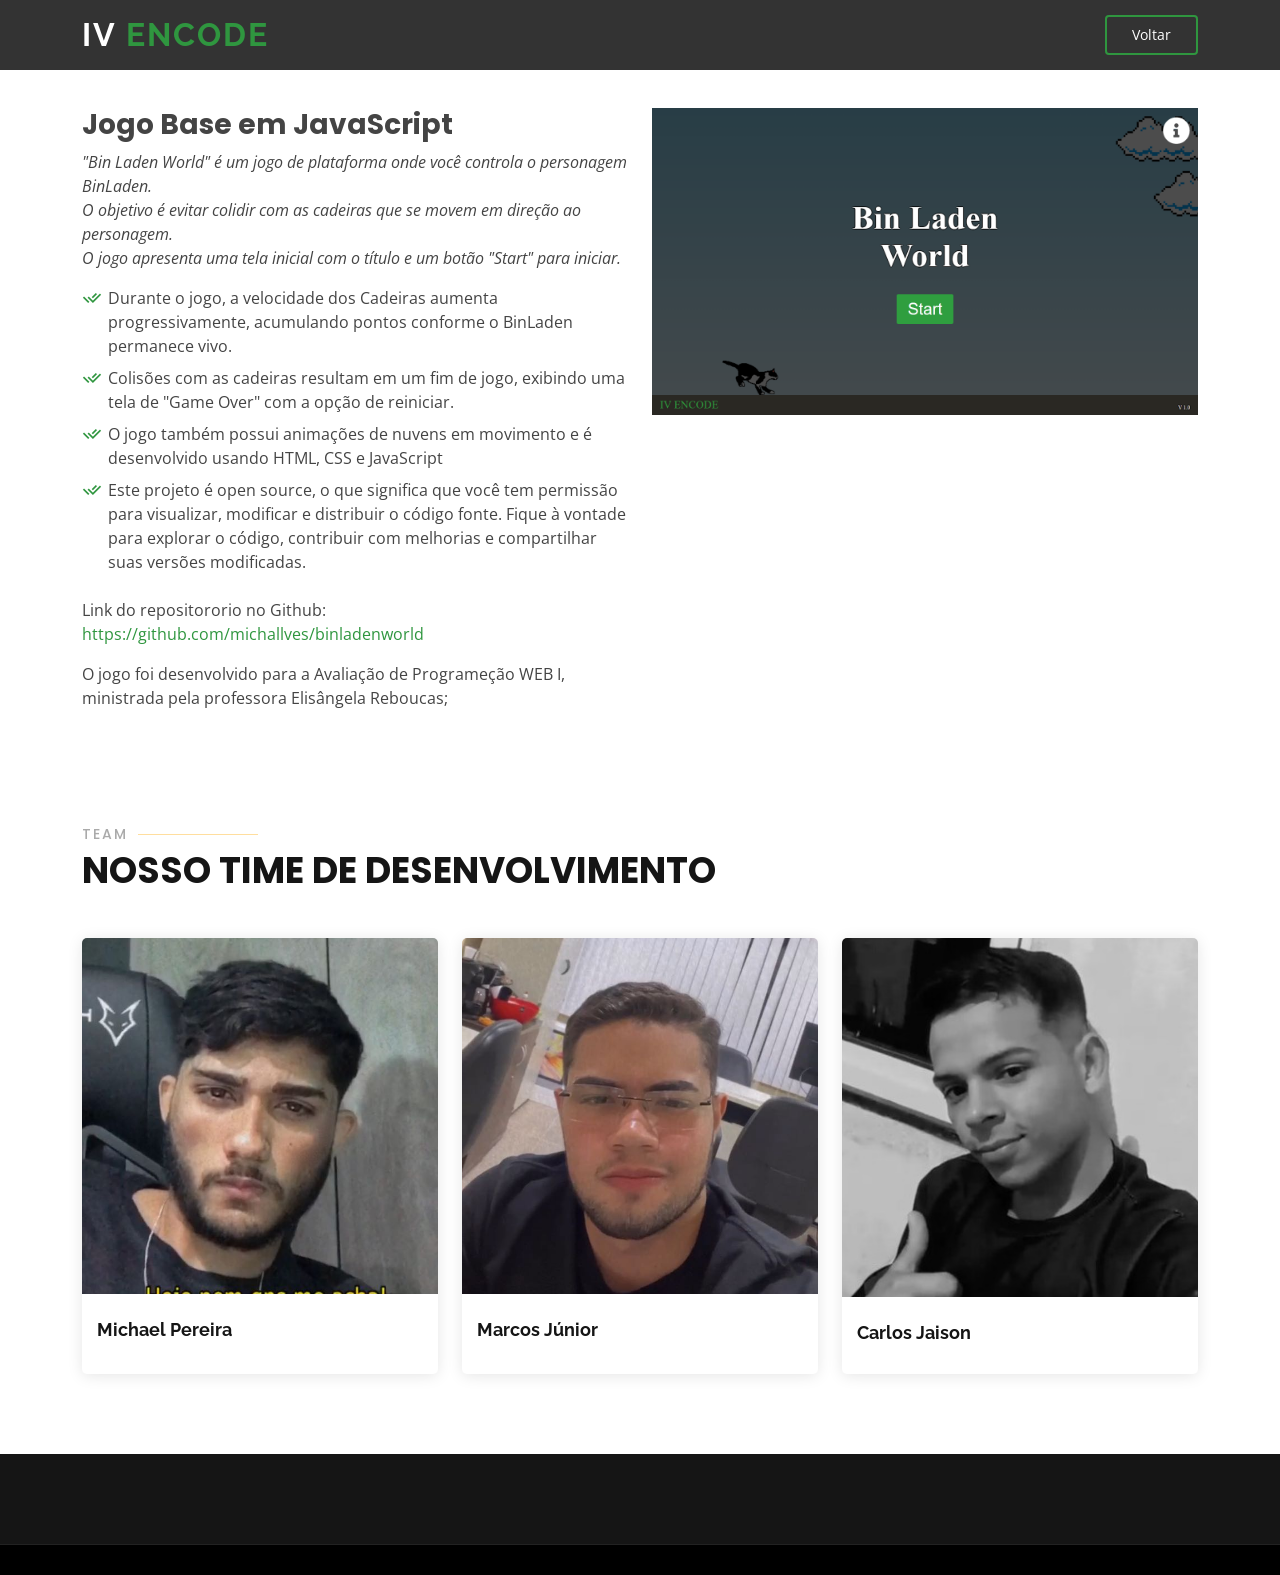
==== commit 0af2d7b6: "adicionado mais infomacoes na tela sobre" ====
--- a/about.html
+++ b/about.html
@@ -10,7 +10,9 @@
   <meta content="" name="keywords">
 
   <!-- Google Fonts -->
-  <link href="https://fonts.googleapis.com/css?family=Open+Sans:300,300i,400,400i,600,600i,700,700i|Raleway:300,300i,400,400i,500,500i,600,600i,700,700i|Poppins:300,300i,400,400i,500,500i,600,600i,700,700i" rel="stylesheet">
+  <link
+    href="https://fonts.googleapis.com/css?family=Open+Sans:300,300i,400,400i,600,600i,700,700i|Raleway:300,300i,400,400i,500,500i,600,600i,700,700i|Poppins:300,300i,400,400i,500,500i,600,600i,700,700i"
+    rel="stylesheet">
 
   <!-- Vendor CSS Files -->
   <link href="assets/vendor/aos/aos.css" rel="stylesheet">
@@ -21,7 +23,7 @@
   <link href="assets/vendor/remixicon/remixicon.css" rel="stylesheet">
   <link href="assets/vendor/swiper/swiper-bundle.min.css" rel="stylesheet">
 
-  <link href="assets/css/style.css" rel="stylesheet">
+  <link href="assets/css/about.css" rel="stylesheet">
 </head>
 
 <body>
@@ -42,22 +44,28 @@
 
         <div class="row">
           <div class="col-lg-6 order-1 order-lg-2" data-aos="fade-left" data-aos-delay="100">
-            <img src="images/fundo.png" class="img-fluid" alt="">
+            <img src="/assets/images/fundo.png" class="img-fluid" alt="">
           </div>
           <div class="col-lg-6 pt-4 pt-lg-0 order-2 order-lg-1 content" data-aos="fade-right" data-aos-delay="100">
             <h3>Jogo Base em JavaScript</h3>
             <p class="fst-italic">
               "Bin Laden World" é um jogo de plataforma onde você controla o personagem BinLaden.
-              <br>O objetivo é evitar colidir com as cadeiras que se movem em direção ao personagem. 
+              <br>O objetivo é evitar colidir com as cadeiras que se movem em direção ao personagem.
               <br>O jogo apresenta uma tela inicial com o título e um botão "Start" para iniciar.
             </p>
             <ul>
-              <li><i class="ri-check-double-line"></i>Durante o jogo, a velocidade dos Cadeiras aumenta progressivamente, acumulando pontos conforme o BinLaden permanece vivo.</li>
-              <li><i class="ri-check-double-line"></i> Colisões com as cadeiras resultam em um fim de jogo, exibindo uma tela de "Game Over" com a opção de reiniciar.</li>
-              <li><i class="ri-check-double-line"></i> O jogo também possui animações de nuvens em movimento e é desenvolvido usando HTML, CSS e JavaScript</li>
+              <li><i class="ri-check-double-line"></i>Durante o jogo, a velocidade dos Cadeiras aumenta
+                progressivamente, acumulando pontos conforme o BinLaden permanece vivo.</li>
+              <li><i class="ri-check-double-line"></i> Colisões com as cadeiras resultam em um fim de jogo, exibindo uma
+                tela de "Game Over" com a opção de reiniciar.</li>
+              <li><i class="ri-check-double-line"></i> O jogo também possui animações de nuvens em movimento e é
+                desenvolvido usando HTML, CSS e JavaScript</li>
+                <li><i class="ri-check-double-line"></i>Este projeto é open source, o que significa que você tem permissão para visualizar, modificar e distribuir o código fonte. Fique à vontade para explorar o código, contribuir com melhorias e compartilhar suas versões modificadas.</li>
             </ul>
+            <p>Link do repositororio no Github: <a href="https://github.com/michallves/binladenworld">https://github.com/michallves/binladenworld</a></p>
             <p>
-              O jogo foi desenvolvido para a Avaliação de Programeção WEB I, ministrada pela professora Elisângela Reboucas;
+              O jogo foi desenvolvido para a Avaliação de Programeção WEB I, ministrada pela professora Elisângela
+              Reboucas;
             </p>
           </div>
         </div>
@@ -78,12 +86,12 @@
           <div class="col-lg-4 col-md-6 d-flex align-items-stretch">
             <div class="member" data-aos="fade-up" data-aos-delay="100">
               <div class="member-img">
-                <img src="images/team/team-3.jpg" class="img-fluid" alt="">
+                <img src="/assets/images/team/team-3.jpg" class="img-fluid" alt="">
                 <div class="social">
-                  <a href=""><i class="bi bi-twitter"></i></a>
- 
+
+
                   <a href="https://www.instagram.com/michallves/"><i class="bi bi-instagram"></i></a>
-                  <a href=""><i class="bi bi-linkedin"></i></a>
+
                 </div>
               </div>
               <div class="member-info">
@@ -95,12 +103,12 @@
           <div class="col-lg-4 col-md-6 d-flex align-items-stretch">
             <div class="member" data-aos="fade-up" data-aos-delay="300">
               <div class="member-img">
-                <img src="images/team/team-2.jpg" class="img-fluid" alt="">
+                <img src="/assets/images/team/team-2.jpg" class="img-fluid" alt="">
                 <div class="social">
-                  <a href=""><i class="bi bi-twitter"></i></a>
- 
+
+
                   <a href="https://www.instagram.com/marcos_juni_or/"><i class="bi bi-instagram"></i></a>
-                  <a href=""><i class="bi bi-linkedin"></i></a>
+
                 </div>
               </div>
               <div class="member-info">
@@ -112,12 +120,12 @@
           <div class="col-lg-4 col-md-6 d-flex align-items-stretch">
             <div class="member" data-aos="fade-up" data-aos-delay="400">
               <div class="member-img">
-                <img src="images/team/team-1.jpg" class="img-fluid" alt="">
+                <img src="/assets/images/team/team-1.jpg" class="img-fluid" alt="">
                 <div class="social">
-                  <a href=""><i class="bi bi-twitter"></i></a>
- 
+
+
                   <a href="https://instagram.com/jaisonz?igshid=MzRlODBiNWFlZA=="><i class="bi bi-instagram"></i></a>
-                  <a href=""><i class="bi bi-linkedin"></i></a>
+
                 </div>
               </div>
               <div class="member-info">
@@ -139,13 +147,14 @@
       <div class="container">
         <div class="row">
 
-      
+
+        </div>
       </div>
-    </div>
   </footer><!-- End Footer -->
 
   <div id="preloader"></div>
-  <a href="#" class="back-to-top d-flex align-items-center justify-content-center"><i class="bi bi-arrow-up-short"></i></a>
+  <a href="#" class="back-to-top d-flex align-items-center justify-content-center"><i
+      class="bi bi-arrow-up-short"></i></a>
 
   <!-- Vendor JS Files -->
   <script src="assets/vendor/purecounter/purecounter_vanilla.js"></script>
@@ -157,7 +166,7 @@
   <script src="assets/vendor/php-email-form/validate.js"></script>
 
   <!-- Template Main JS File -->
-  <script src="assets/js/main.js"></script>
+  <script src="assets/js/about.js"></script>
 
 </body>
 
--- a/assets/css/about.css
+++ b/assets/css/about.css
@@ -0,0 +1,1553 @@
+/**
+* Template Name: Gp
+* Updated: May 30 2023 with Bootstrap v5.3.0
+* Template URL: https://bootstrapmade.com/gp-free-multipurpose-html-bootstrap-template/
+* Author: BootstrapMade.com
+* License: https://bootstrapmade.com/license/
+*/
+
+/*--------------------------------------------------------------
+# General
+--------------------------------------------------------------*/
+body {
+  font-family: "Open Sans", sans-serif;
+  color: #444444;
+}
+
+a {
+  color: #2f963f;
+  text-decoration: none;
+}
+
+a:hover {
+  color: #ffd584;
+  text-decoration: none;
+}
+
+h1,
+h2,
+h3,
+h4,
+h5,
+h6 {
+  font-family: "Raleway", sans-serif;
+}
+
+/*--------------------------------------------------------------
+# Back to top button
+--------------------------------------------------------------*/
+.back-to-top {
+  position: fixed;
+  visibility: hidden;
+  opacity: 0;
+  right: 15px;
+  bottom: 15px;
+  z-index: 996;
+  background: #2f963f;
+  width: 40px;
+  height: 40px;
+  border-radius: 4px;
+  transition: all 0.4s;
+}
+
+.back-to-top i {
+  font-size: 28px;
+  color: #151515;
+  line-height: 0;
+}
+
+.back-to-top:hover {
+  background: #151515;
+}
+
+.back-to-top:hover i {
+  color: #2f963f;
+}
+
+.back-to-top.active {
+  visibility: visible;
+  opacity: 1;
+}
+
+/*--------------------------------------------------------------
+# Preloader
+--------------------------------------------------------------*/
+#preloader {
+  position: fixed;
+  top: 0;
+  left: 0;
+  right: 0;
+  bottom: 0;
+  z-index: 9999;
+  overflow: hidden;
+  background: #151515;
+}
+
+#preloader:before {
+  content: "";
+  position: fixed;
+  top: calc(50% - 0px);
+  left: calc(50% - 30px);
+  border: 6px solid #2f963f;
+  border-top-color: #151515;
+  border-bottom-color: #151515;
+  border-radius: 50%;
+  width: 60px;
+  height: 60px;
+  animation: animate-preloader 1s linear infinite;
+}
+
+@keyframes animate-preloader {
+  0% {
+    transform: rotate(0deg);
+  }
+
+  100% {
+    transform: rotate(360deg);
+  }
+}
+
+/*--------------------------------------------------------------
+# Disable aos animation delay on mobile devices
+--------------------------------------------------------------*/
+@media screen and (max-width: 768px) {
+  [data-aos-delay] {
+    transition-delay: 0 !important;
+  }
+}
+
+/*--------------------------------------------------------------
+# Header
+--------------------------------------------------------------*/
+#header {
+  transition: all 0.5s;
+  z-index: 997;
+  padding: 15px 0;
+  background: rgba(0, 0, 0, 0.8);
+}
+
+#header.header-scrolled,
+#header.header-inner-pages {
+  background: rgba(0, 0, 0, 0.904);
+}
+
+#header .logo {
+  font-size: 32px;
+  margin: 0;
+  padding: 0;
+  line-height: 1;
+  font-weight: 700;
+  letter-spacing: 2px;
+  text-transform: uppercase;
+}
+
+#header .logo a {
+  color: #fff;
+}
+
+#header .logo a span {
+  color: #2f963f;
+}
+
+#header .logo img {
+  max-height: 40px;
+}
+
+/*--------------------------------------------------------------
+#  Get Startet Button
+--------------------------------------------------------------*/
+.get-started-btn {
+  color: #fff;
+  border-radius: 4px;
+  padding: 7px 25px 8px 25px;
+  white-space: nowrap;
+  transition: 0.3s;
+  font-size: 14px;
+  display: inline-block;
+  border: 2px solid #2f963f;
+}
+
+.get-started-btn:hover {
+  background: #2f963f;
+  color: #ffffff;
+}
+
+@media (max-width: 992px) {
+  .get-started-btn {
+    padding: 7px 20px 8px 20px;
+    margin-right: 15px;
+  }
+}
+
+/*--------------------------------------------------------------
+# Navigation Menu
+--------------------------------------------------------------*/
+/**
+* Desktop Navigation 
+*/
+.navbar {
+  padding: 0;
+}
+
+.navbar ul {
+  margin: 0;
+  padding: 0;
+  display: flex;
+  list-style: none;
+  align-items: center;
+}
+
+.navbar li {
+  position: relative;
+}
+
+.navbar a,
+.navbar a:focus {
+  display: flex;
+  align-items: center;
+  justify-content: space-between;
+  padding: 10px 0 10px 30px;
+  font-size: 15px;
+  font-weight: 600;
+  color: #fff;
+  white-space: nowrap;
+  transition: 0.3s;
+}
+
+.navbar a i,
+.navbar a:focus i {
+  font-size: 12px;
+  line-height: 0;
+  margin-left: 5px;
+}
+
+.navbar a:hover,
+.navbar .active,
+.navbar .active:focus,
+.navbar li:hover>a {
+  color: #2f963f;
+}
+
+.navbar .dropdown ul {
+  display: block;
+  position: absolute;
+  left: 14px;
+  top: calc(100% + 30px);
+  margin: 0;
+  padding: 10px 0;
+  z-index: 99;
+  opacity: 0;
+  visibility: hidden;
+  background: #fff;
+  box-shadow: 0px 0px 30px rgba(127, 137, 161, 0.25);
+  transition: 0.3s;
+}
+
+.navbar .dropdown ul li {
+  min-width: 200px;
+}
+
+.navbar .dropdown ul a {
+  padding: 10px 20px;
+  font-size: 14px;
+  text-transform: none;
+  color: #151515;
+  font-weight: 400;
+}
+
+.navbar .dropdown ul a i {
+  font-size: 12px;
+}
+
+.navbar .dropdown ul a:hover,
+.navbar .dropdown ul .active:hover,
+.navbar .dropdown ul li:hover>a {
+  background-color: #2f963f;
+}
+
+.navbar .dropdown:hover>ul {
+  opacity: 1;
+  top: 100%;
+  visibility: visible;
+}
+
+.navbar .dropdown .dropdown ul {
+  top: 0;
+  left: calc(100% - 30px);
+  visibility: hidden;
+}
+
+.navbar .dropdown .dropdown:hover>ul {
+  opacity: 1;
+  top: 0;
+  left: 100%;
+  visibility: visible;
+}
+
+@media (max-width: 1366px) {
+  .navbar .dropdown .dropdown ul {
+    left: -90%;
+  }
+
+  .navbar .dropdown .dropdown:hover>ul {
+    left: -100%;
+  }
+}
+
+/**
+* Mobile Navigation 
+*/
+.mobile-nav-toggle {
+  color: #fff;
+  font-size: 28px;
+  cursor: pointer;
+  display: none;
+  line-height: 0;
+  transition: 0.5s;
+}
+
+@media (max-width: 991px) {
+  .mobile-nav-toggle {
+    display: block;
+  }
+
+  .navbar ul {
+    display: none;
+  }
+}
+
+.navbar-mobile {
+  position: fixed;
+  overflow: hidden;
+  top: 0;
+  right: 0;
+  left: 0;
+  bottom: 0;
+  background: rgba(0, 0, 0, 0.9);
+  transition: 0.3s;
+  z-index: 999;
+}
+
+.navbar-mobile .mobile-nav-toggle {
+  position: absolute;
+  top: 15px;
+  right: 15px;
+}
+
+.navbar-mobile ul {
+  display: block;
+  position: absolute;
+  top: 55px;
+  right: 15px;
+  bottom: 15px;
+  left: 15px;
+  padding: 10px 0;
+  background-color: #fff;
+  overflow-y: auto;
+  transition: 0.3s;
+}
+
+.navbar-mobile a,
+.navbar-mobile a:focus {
+  padding: 10px 20px;
+  font-size: 15px;
+  color: #151515;
+}
+
+.navbar-mobile a:hover,
+.navbar-mobile .active,
+.navbar-mobile li:hover>a {
+  color: #151515;
+  background-color: #2f963f;
+}
+
+.navbar-mobile .getstarted,
+.navbar-mobile .getstarted:focus {
+  margin: 15px;
+}
+
+.navbar-mobile .dropdown ul {
+  position: static;
+  display: none;
+  margin: 10px 20px;
+  padding: 10px 0;
+  z-index: 99;
+  opacity: 1;
+  visibility: visible;
+  background: #fff;
+  box-shadow: 0px 0px 30px rgba(127, 137, 161, 0.25);
+}
+
+.navbar-mobile .dropdown ul li {
+  min-width: 200px;
+}
+
+.navbar-mobile .dropdown ul a {
+  padding: 10px 20px;
+  color: #151515;
+}
+
+.navbar-mobile .dropdown ul a i {
+  font-size: 12px;
+}
+
+.navbar-mobile .dropdown ul a:hover,
+.navbar-mobile .dropdown ul .active:hover,
+.navbar-mobile .dropdown ul li:hover>a {
+  background-color: #2f963f;
+}
+
+.navbar-mobile .dropdown>.dropdown-active {
+  display: block;
+}
+
+/*--------------------------------------------------------------
+# Hero Section
+--------------------------------------------------------------*/
+#hero {
+  width: 100%;
+  height: 100vh;
+  background: url("../img/hero-bg.jpg") top center;
+  background-size: cover;
+  position: relative;
+}
+
+#hero:before {
+  content: "";
+  background: rgba(0, 0, 0, 0.6);
+  position: absolute;
+  bottom: 0;
+  top: 0;
+  left: 0;
+  right: 0;
+}
+
+#hero .container {
+  position: relative;
+  padding-top: 74px;
+  text-align: center;
+}
+
+#hero h1 {
+  margin: 0;
+  font-size: 56px;
+  font-weight: 700;
+  line-height: 64px;
+  color: #fff;
+  font-family: "Poppins", sans-serif;
+}
+
+#hero h1 span {
+  color: #2f963f;
+}
+
+#hero h2 {
+  color: rgba(255, 255, 255, 0.9);
+  margin: 10px 0 0 0;
+  font-size: 24px;
+}
+
+#hero .icon-box {
+  padding: 30px 20px;
+  transition: ease-in-out 0.3s;
+  border: 1px solid rgba(255, 255, 255, 0.3);
+  height: 100%;
+  text-align: center;
+}
+
+#hero .icon-box i {
+  font-size: 32px;
+  line-height: 1;
+  color: #2f963f;
+}
+
+#hero .icon-box h3 {
+  font-weight: 700;
+  margin: 10px 0 0 0;
+  padding: 0;
+  line-height: 1;
+  font-size: 20px;
+  line-height: 26px;
+}
+
+#hero .icon-box h3 a {
+  color: #fff;
+  transition: ease-in-out 0.3s;
+}
+
+#hero .icon-box h3 a:hover {
+  color: #2f963f;
+}
+
+#hero .icon-box:hover {
+  border-color: #2f963f;
+}
+
+@media (min-width: 1024px) {
+  #hero {
+    background-attachment: fixed;
+  }
+}
+
+@media (max-width: 768px) {
+  #hero {
+    height: auto;
+  }
+
+  #hero h1 {
+    font-size: 28px;
+    line-height: 36px;
+  }
+
+  #hero h2 {
+    font-size: 20px;
+    line-height: 24px;
+  }
+}
+
+/*--------------------------------------------------------------
+# Sections General
+--------------------------------------------------------------*/
+section {
+  padding: 60px 0;
+  overflow: hidden;
+}
+
+.section-title {
+  padding-bottom: 40px;
+}
+
+.section-title h2 {
+  font-size: 14px;
+  font-weight: 500;
+  padding: 0;
+  line-height: 1px;
+  margin: 0 0 5px 0;
+  letter-spacing: 2px;
+  text-transform: uppercase;
+  color: #aaaaaa;
+  font-family: "Poppins", sans-serif;
+}
+
+.section-title h2::after {
+  content: "";
+  width: 120px;
+  height: 1px;
+  display: inline-block;
+  background: #ffde9e;
+  margin: 4px 10px;
+}
+
+.section-title p {
+  margin: 0;
+  margin: 0;
+  font-size: 36px;
+  font-weight: 700;
+  text-transform: uppercase;
+  font-family: "Poppins", sans-serif;
+  color: #151515;
+}
+
+/*--------------------------------------------------------------
+# About
+--------------------------------------------------------------*/
+.about .content h3 {
+  font-weight: 700;
+  font-size: 28px;
+  font-family: "Poppins", sans-serif;
+}
+
+.about .content ul {
+  list-style: none;
+  padding: 0;
+}
+
+.about .content ul li {
+  padding: 0 0 8px 26px;
+  position: relative;
+}
+
+.about .content ul i {
+  position: absolute;
+  font-size: 20px;
+  left: 0;
+  top: -3px;
+  color: #2f963f;
+}
+
+.about .content p:last-child {
+  margin-bottom: 0;
+}
+
+/*--------------------------------------------------------------
+# Clients
+--------------------------------------------------------------*/
+.clients {
+  padding-top: 20px;
+}
+
+.clients .swiper-slide img {
+  opacity: 0.5;
+  transition: 0.3s;
+  filter: grayscale(100);
+}
+
+.clients .swiper-slide img:hover {
+  filter: none;
+  opacity: 1;
+}
+
+.clients .swiper-pagination {
+  margin-top: 20px;
+  position: relative;
+}
+
+.clients .swiper-pagination .swiper-pagination-bullet {
+  width: 12px;
+  height: 12px;
+  background-color: #fff;
+  opacity: 1;
+  background-color: #ddd;
+}
+
+.clients .swiper-pagination .swiper-pagination-bullet-active {
+  background-color: #2f963f;
+}
+
+/*--------------------------------------------------------------
+# Features
+--------------------------------------------------------------*/
+.features {
+  padding-top: 20px;
+}
+
+.features .icon-box {
+  padding-left: 15px;
+}
+
+.features .icon-box h4 {
+  font-size: 20px;
+  font-weight: 700;
+  margin: 5px 0 10px 60px;
+}
+
+.features .icon-box i {
+  font-size: 48px;
+  float: left;
+  color: #2f963f;
+}
+
+.features .icon-box p {
+  font-size: 15px;
+  color: #848484;
+  margin-left: 60px;
+}
+
+.features .image {
+  background-position: center center;
+  background-repeat: no-repeat;
+  background-size: cover;
+  min-height: 400px;
+}
+
+/*--------------------------------------------------------------
+# Services
+--------------------------------------------------------------*/
+.services .icon-box {
+  text-align: center;
+  border: 1px solid #ebebeb;
+  padding: 80px 20px;
+  transition: all ease-in-out 0.3s;
+  background: #fff;
+}
+
+.services .icon-box .icon {
+  margin: 0 auto;
+  width: 64px;
+  height: 64px;
+  background: #2f963f;
+  border-radius: 4px;
+  display: flex;
+  align-items: center;
+  justify-content: center;
+  margin-bottom: 20px;
+  transition: 0.3s;
+}
+
+.services .icon-box .icon i {
+  color: #151515;
+  font-size: 28px;
+  transition: ease-in-out 0.3s;
+}
+
+.services .icon-box h4 {
+  font-weight: 700;
+  margin-bottom: 15px;
+  font-size: 24px;
+}
+
+.services .icon-box h4 a {
+  color: #151515;
+  transition: ease-in-out 0.3s;
+}
+
+.services .icon-box h4 a:hover {
+  color: #2f963f;
+}
+
+.services .icon-box p {
+  line-height: 24px;
+  font-size: 14px;
+  margin-bottom: 0;
+}
+
+.services .icon-box:hover {
+  border-color: #fff;
+  box-shadow: 0px 0 25px 0 rgba(0, 0, 0, 0.1);
+  transform: translateY(-10px);
+}
+
+/*--------------------------------------------------------------
+# Cta
+--------------------------------------------------------------*/
+.cta {
+  background: linear-gradient(rgba(2, 2, 2, 0.5), rgba(0, 0, 0, 0.5)), url("../img/cta-bg.jpg") fixed center center;
+  background-size: cover;
+  padding: 60px 0;
+}
+
+.cta h3 {
+  color: #fff;
+  font-size: 28px;
+  font-weight: 700;
+}
+
+.cta p {
+  color: #fff;
+}
+
+.cta .cta-btn {
+  font-family: "Raleway", sans-serif;
+  font-weight: 600;
+  font-size: 16px;
+  letter-spacing: 1px;
+  display: inline-block;
+  padding: 8px 28px;
+  border-radius: 4px;
+  transition: 0.5s;
+  margin-top: 10px;
+  border: 2px solid #fff;
+  color: #fff;
+}
+
+.cta .cta-btn:hover {
+  background: #2f963f;
+  border-color: #2f963f;
+  color: #151515;
+}
+
+/*--------------------------------------------------------------
+# Portfolio
+--------------------------------------------------------------*/
+.portfolio .portfolio-item {
+  margin-bottom: 30px;
+}
+
+.portfolio #portfolio-flters {
+  padding: 0;
+  margin: 0 auto 20px auto;
+  list-style: none;
+  text-align: center;
+}
+
+.portfolio #portfolio-flters li {
+  cursor: pointer;
+  display: inline-block;
+  padding: 8px 15px 10px 15px;
+  font-size: 14px;
+  font-weight: 600;
+  line-height: 1;
+  text-transform: uppercase;
+  color: #444444;
+  margin-bottom: 5px;
+  transition: all 0.3s ease-in-out;
+  border-radius: 3px;
+}
+
+.portfolio #portfolio-flters li:hover,
+.portfolio #portfolio-flters li.filter-active {
+  color: #151515;
+  background: #2f963f;
+}
+
+.portfolio #portfolio-flters li:last-child {
+  margin-right: 0;
+}
+
+.portfolio .portfolio-wrap {
+  transition: 0.3s;
+  position: relative;
+  overflow: hidden;
+  z-index: 1;
+  background: rgba(21, 21, 21, 0.6);
+}
+
+.portfolio .portfolio-wrap::before {
+  content: "";
+  background: rgba(21, 21, 21, 0.6);
+  position: absolute;
+  left: 0;
+  right: 0;
+  top: 0;
+  bottom: 0;
+  transition: all ease-in-out 0.3s;
+  z-index: 2;
+  opacity: 0;
+}
+
+.portfolio .portfolio-wrap img {
+  transition: all ease-in-out 0.3s;
+}
+
+.portfolio .portfolio-wrap .portfolio-info {
+  opacity: 0;
+  position: absolute;
+  top: 0;
+  left: 0;
+  right: 0;
+  bottom: 0;
+  z-index: 3;
+  transition: all ease-in-out 0.3s;
+  display: flex;
+  flex-direction: column;
+  justify-content: flex-end;
+  align-items: flex-start;
+  padding: 20px;
+}
+
+.portfolio .portfolio-wrap .portfolio-info h4 {
+  font-size: 20px;
+  color: #fff;
+  font-weight: 600;
+}
+
+.portfolio .portfolio-wrap .portfolio-info p {
+  color: rgba(255, 255, 255, 0.7);
+  font-size: 14px;
+  text-transform: uppercase;
+  padding: 0;
+  margin: 0;
+  font-style: italic;
+}
+
+.portfolio .portfolio-wrap .portfolio-links {
+  text-align: center;
+  z-index: 4;
+}
+
+.portfolio .portfolio-wrap .portfolio-links a {
+  color: #fff;
+  margin: 0 5px 0 0;
+  font-size: 28px;
+  display: inline-block;
+  transition: 0.3s;
+}
+
+.portfolio .portfolio-wrap .portfolio-links a:hover {
+  color: #2f963f;
+}
+
+.portfolio .portfolio-wrap:hover::before {
+  opacity: 1;
+}
+
+.portfolio .portfolio-wrap:hover img {
+  transform: scale(1.2);
+}
+
+.portfolio .portfolio-wrap:hover .portfolio-info {
+  opacity: 1;
+}
+
+/*--------------------------------------------------------------
+# Portfolio Details
+--------------------------------------------------------------*/
+.portfolio-details {
+  padding-top: 40px;
+}
+
+.portfolio-details .portfolio-details-slider img {
+  width: 100%;
+}
+
+.portfolio-details .portfolio-details-slider .swiper-pagination {
+  margin-top: 20px;
+  position: relative;
+}
+
+.portfolio-details .portfolio-details-slider .swiper-pagination .swiper-pagination-bullet {
+  width: 12px;
+  height: 12px;
+  background-color: #fff;
+  opacity: 1;
+  border: 1px solid #2f963f;
+}
+
+.portfolio-details .portfolio-details-slider .swiper-pagination .swiper-pagination-bullet-active {
+  background-color: #2f963f;
+}
+
+.portfolio-details .portfolio-info {
+  padding: 30px;
+  box-shadow: 0px 0 30px rgba(21, 21, 21, 0.08);
+}
+
+.portfolio-details .portfolio-info h3 {
+  font-size: 22px;
+  font-weight: 700;
+  margin-bottom: 20px;
+  padding-bottom: 20px;
+  border-bottom: 1px solid #eee;
+}
+
+.portfolio-details .portfolio-info ul {
+  list-style: none;
+  padding: 0;
+  font-size: 15px;
+}
+
+.portfolio-details .portfolio-info ul li+li {
+  margin-top: 10px;
+}
+
+.portfolio-details .portfolio-description {
+  padding-top: 30px;
+}
+
+.portfolio-details .portfolio-description h2 {
+  font-size: 26px;
+  font-weight: 700;
+  margin-bottom: 20px;
+}
+
+.portfolio-details .portfolio-description p {
+  padding: 0;
+}
+
+/*--------------------------------------------------------------
+# Counts
+--------------------------------------------------------------*/
+.counts .content {
+  padding: 30px 0;
+}
+
+.counts .content h3 {
+  font-weight: 700;
+  font-size: 34px;
+  color: #151515;
+}
+
+.counts .content p {
+  margin-bottom: 0;
+}
+
+.counts .content .count-box {
+  padding: 20px 0;
+  width: 100%;
+}
+
+.counts .content .count-box i {
+  display: block;
+  font-size: 36px;
+  color: #2f963f;
+  float: left;
+}
+
+.counts .content .count-box span {
+  font-size: 36px;
+  line-height: 30px;
+  display: block;
+  font-weight: 700;
+  color: #151515;
+  margin-left: 50px;
+}
+
+.counts .content .count-box p {
+  padding: 15px 0 0 0;
+  margin: 0 0 0 50px;
+  font-family: "Raleway", sans-serif;
+  font-size: 14px;
+  color: #3b3b3b;
+}
+
+.counts .content .count-box a {
+  font-weight: 600;
+  display: block;
+  margin-top: 20px;
+  color: #3b3b3b;
+  font-size: 15px;
+  font-family: "Poppins", sans-serif;
+  transition: ease-in-out 0.3s;
+}
+
+.counts .content .count-box a:hover {
+  color: #626262;
+}
+
+.counts .image {
+  background: url("../img/counts-img.jpg") center center no-repeat;
+  background-size: cover;
+  min-height: 400px;
+}
+
+@media (max-width: 991px) {
+  .counts .image {
+    text-align: center;
+  }
+
+  .counts .image img {
+    max-width: 80%;
+  }
+}
+
+@media (max-width: 667px) {
+  .counts .image img {
+    max-width: 100%;
+  }
+}
+
+/*--------------------------------------------------------------
+# Testimonials
+--------------------------------------------------------------*/
+.testimonials {
+  padding: 80px 0;
+  background: url("../img/testimonials-bg.jpg") no-repeat;
+  background-position: center center;
+  background-size: cover;
+  position: relative;
+}
+
+.testimonials::before {
+  content: "";
+  position: absolute;
+  left: 0;
+  right: 0;
+  top: 0;
+  bottom: 0;
+  background: rgba(0, 0, 0, 0.7);
+}
+
+.testimonials .section-header {
+  margin-bottom: 40px;
+}
+
+.testimonials .testimonials-carousel,
+.testimonials .testimonials-slider {
+  overflow: hidden;
+}
+
+.testimonials .testimonial-item {
+  text-align: center;
+  color: #fff;
+}
+
+.testimonials .testimonial-item .testimonial-img {
+  width: 100px;
+  border-radius: 50%;
+  border: 6px solid rgba(255, 255, 255, 0.15);
+  margin: 0 auto;
+}
+
+.testimonials .testimonial-item h3 {
+  font-size: 20px;
+  font-weight: bold;
+  margin: 10px 0 5px 0;
+  color: #fff;
+}
+
+.testimonials .testimonial-item h4 {
+  font-size: 14px;
+  color: #ddd;
+  margin: 0 0 15px 0;
+}
+
+.testimonials .testimonial-item .quote-icon-left,
+.testimonials .testimonial-item .quote-icon-right {
+  color: rgba(255, 255, 255, 0.6);
+  font-size: 26px;
+}
+
+.testimonials .testimonial-item .quote-icon-left {
+  display: inline-block;
+  left: -5px;
+  position: relative;
+}
+
+.testimonials .testimonial-item .quote-icon-right {
+  display: inline-block;
+  right: -5px;
+  position: relative;
+  top: 10px;
+}
+
+.testimonials .testimonial-item p {
+  font-style: italic;
+  margin: 0 auto 15px auto;
+  color: #eee;
+}
+
+.testimonials .swiper-pagination {
+  margin-top: 20px;
+  position: relative;
+}
+
+.testimonials .swiper-pagination .swiper-pagination-bullet {
+  width: 12px;
+  height: 12px;
+  background-color: rgba(255, 255, 255, 0.4);
+  opacity: 0.5;
+}
+
+.testimonials .swiper-pagination .swiper-pagination-bullet-active {
+  background-color: #2f963f;
+  opacity: 1;
+}
+
+@media (min-width: 1024px) {
+  .testimonials {
+    background-attachment: fixed;
+  }
+}
+
+@media (min-width: 992px) {
+  .testimonials .testimonial-item p {
+    width: 80%;
+  }
+}
+
+/*--------------------------------------------------------------
+# Team
+--------------------------------------------------------------*/
+.team {
+  background: #fff;
+  padding: 60px 0;
+}
+
+.team .member {
+  margin-bottom: 20px;
+  overflow: hidden;
+  border-radius: 5px;
+  background: #fff;
+  box-shadow: 0px 2px 15px rgba(0, 0, 0, 0.1);
+}
+
+.team .member .member-img {
+  position: relative;
+  overflow: hidden;
+}
+
+.team .member .social {
+  position: absolute;
+  left: 0;
+  bottom: 30px;
+  right: 0;
+  opacity: 0;
+  transition: ease-in-out 0.3s;
+  text-align: center;
+}
+
+.team .member .social a {
+  transition: color 0.3s;
+  color: #151515;
+  margin: 0 3px;
+  border-radius: 4px;
+  width: 36px;
+  height: 36px;
+  background: rgba(255, 255, 255, 0.8);
+  transition: ease-in-out 0.3s;
+  color: #484848;
+  display: inline-flex;
+  justify-content: center;
+  align-items: center;
+}
+
+.team .member .social a:hover {
+  color: #151515;
+  background: #2f963f;
+}
+
+.team .member .social i {
+  font-size: 18px;
+  line-height: 0;
+}
+
+.team .member .member-info {
+  padding: 25px 15px;
+}
+
+.team .member .member-info h4 {
+  font-weight: 700;
+  margin-bottom: 5px;
+  font-size: 18px;
+  color: #151515;
+}
+
+.team .member .member-info span {
+  display: block;
+  font-size: 13px;
+  font-weight: 400;
+  color: #aaaaaa;
+}
+
+.team .member .member-info p {
+  font-style: italic;
+  font-size: 14px;
+  line-height: 26px;
+  color: #777777;
+}
+
+.team .member:hover .social {
+  opacity: 1;
+  bottom: 15px;
+}
+
+/*--------------------------------------------------------------
+# Contact
+--------------------------------------------------------------*/
+.contact .info {
+  width: 100%;
+  background: #fff;
+}
+
+.contact .info i {
+  font-size: 20px;
+  background: #2f963f;
+  color: #151515;
+  float: left;
+  width: 44px;
+  height: 44px;
+  display: flex;
+  justify-content: center;
+  align-items: center;
+  border-radius: 4px;
+  transition: all 0.3s ease-in-out;
+}
+
+.contact .info h4 {
+  padding: 0 0 0 60px;
+  font-size: 22px;
+  font-weight: 600;
+  margin-bottom: 5px;
+  color: #151515;
+}
+
+.contact .info p {
+  padding: 0 0 0 60px;
+  margin-bottom: 0;
+  font-size: 14px;
+  color: #484848;
+}
+
+.contact .info .email,
+.contact .info .phone {
+  margin-top: 40px;
+}
+
+.contact .php-email-form {
+  width: 100%;
+  background: #fff;
+}
+
+.contact .php-email-form .form-group {
+  padding-bottom: 8px;
+}
+
+.contact .php-email-form .error-message {
+  display: none;
+  color: #fff;
+  background: #ed3c0d;
+  text-align: left;
+  padding: 15px;
+  font-weight: 600;
+}
+
+.contact .php-email-form .error-message br+br {
+  margin-top: 25px;
+}
+
+.contact .php-email-form .sent-message {
+  display: none;
+  color: #fff;
+  background: #18d26e;
+  text-align: center;
+  padding: 15px;
+  font-weight: 600;
+}
+
+.contact .php-email-form .loading {
+  display: none;
+  background: #fff;
+  text-align: center;
+  padding: 15px;
+}
+
+.contact .php-email-form .loading:before {
+  content: "";
+  display: inline-block;
+  border-radius: 50%;
+  width: 24px;
+  height: 24px;
+  margin: 0 10px -6px 0;
+  border: 3px solid #18d26e;
+  border-top-color: #eee;
+  animation: animate-loading 1s linear infinite;
+}
+
+.contact .php-email-form input,
+.contact .php-email-form textarea {
+  border-radius: 0;
+  box-shadow: none;
+  font-size: 14px;
+  border-radius: 4px;
+}
+
+.contact .php-email-form input:focus,
+.contact .php-email-form textarea:focus {
+  border-color: #2f963f;
+}
+
+.contact .php-email-form input {
+  height: 44px;
+}
+
+.contact .php-email-form textarea {
+  padding: 10px 12px;
+}
+
+.contact .php-email-form button[type=submit] {
+  background: #2f963f;
+  border: 0;
+  padding: 10px 24px;
+  color: #151515;
+  transition: 0.4s;
+  border-radius: 4px;
+}
+
+.contact .php-email-form button[type=submit]:hover {
+  background: #ffcd6b;
+}
+
+@keyframes animate-loading {
+  0% {
+    transform: rotate(0deg);
+  }
+
+  100% {
+    transform: rotate(360deg);
+  }
+}
+
+/*--------------------------------------------------------------
+# Breadcrumbs
+--------------------------------------------------------------*/
+.breadcrumbs {
+  padding: 15px 0;
+  background: whitesmoke;
+  min-height: 40px;
+  margin-top: 74px;
+}
+
+.breadcrumbs h2 {
+  font-size: 28px;
+  font-weight: 400;
+}
+
+.breadcrumbs ol {
+  display: flex;
+  flex-wrap: wrap;
+  list-style: none;
+  padding: 0;
+  margin: 0;
+}
+
+.breadcrumbs ol li+li {
+  padding-left: 10px;
+}
+
+.breadcrumbs ol li+li::before {
+  display: inline-block;
+  padding-right: 10px;
+  color: #2f2f2f;
+  content: "/";
+}
+
+@media (max-width: 992px) {
+  .breadcrumbs {
+    margin-top: 68px;
+  }
+
+  .breadcrumbs .d-flex {
+    display: block !important;
+  }
+
+  .breadcrumbs ol {
+    display: block;
+  }
+
+  .breadcrumbs ol li {
+    display: inline-block;
+  }
+}
+
+/*--------------------------------------------------------------
+# Footer
+--------------------------------------------------------------*/
+#footer {
+  background: black;
+  padding: 0 0 30px 0;
+  color: #fff;
+  font-size: 14px;
+}
+
+#footer .footer-top {
+  background: #151515;
+  border-bottom: 1px solid #222222;
+  padding: 60px 0 30px 0;
+}
+
+#footer .footer-top .footer-info {
+  margin-bottom: 30px;
+}
+
+#footer .footer-top .footer-info h3 {
+  font-size: 28px;
+  margin: 0 0 20px 0;
+  padding: 2px 0 2px 0;
+  line-height: 1;
+  font-weight: 700;
+  text-transform: uppercase;
+}
+
+#footer .footer-top .footer-info h3 span {
+  color: #2f963f;
+}
+
+#footer .footer-top .footer-info p {
+  font-size: 14px;
+  line-height: 24px;
+  margin-bottom: 0;
+  font-family: "Raleway", sans-serif;
+  color: #fff;
+}
+
+#footer .footer-top .social-links a {
+  font-size: 18px;
+  display: inline-block;
+  background: #292929;
+  color: #fff;
+  line-height: 1;
+  padding: 8px 0;
+  margin-right: 4px;
+  border-radius: 4px;
+  text-align: center;
+  width: 36px;
+  height: 36px;
+  transition: 0.3s;
+}
+
+#footer .footer-top .social-links a:hover {
+  background: #2f963f;
+  color: #151515;
+  text-decoration: none;
+}
+
+#footer .footer-top h4 {
+  font-size: 16px;
+  font-weight: 600;
+  color: #fff;
+  position: relative;
+  padding-bottom: 12px;
+}
+
+#footer .footer-top .footer-links {
+  margin-bottom: 30px;
+}
+
+#footer .footer-top .footer-links ul {
+  list-style: none;
+  padding: 0;
+  margin: 0;
+}
+
+#footer .footer-top .footer-links ul i {
+  padding-right: 2px;
+  color: #2f963f;
+  font-size: 18px;
+  line-height: 1;
+}
+
+#footer .footer-top .footer-links ul li {
+  padding: 10px 0;
+  display: flex;
+  align-items: center;
+}
+
+#footer .footer-top .footer-links ul li:first-child {
+  padding-top: 0;
+}
+
+#footer .footer-top .footer-links ul a {
+  color: #fff;
+  transition: 0.3s;
+  display: inline-block;
+  line-height: 1;
+}
+
+#footer .footer-top .footer-links ul a:hover {
+  color: #2f963f;
+}
+
+#footer .footer-top .footer-newsletter form {
+  margin-top: 30px;
+  background: #fff;
+  padding: 6px 10px;
+  position: relative;
+  border-radius: 4px;
+}
+
+#footer .footer-top .footer-newsletter form input[type=email] {
+  border: 0;
+  padding: 4px;
+  width: calc(100% - 110px);
+}
+
+#footer .footer-top .footer-newsletter form input[type=submit] {
+  position: absolute;
+  top: 0;
+  right: -2px;
+  bottom: 0;
+  border: 0;
+  background: none;
+  font-size: 16px;
+  padding: 0 20px;
+  background: #2f963f;
+  color: #151515;
+  transition: 0.3s;
+  border-radius: 0 4px 4px 0;
+}
+
+#footer .footer-top .footer-newsletter form input[type=submit]:hover {
+  background: #ffcd6b;
+}
+
+#footer .copyright {
+  text-align: center;
+  padding-top: 30px;
+}
+
+#footer .credits {
+  padding-top: 10px;
+  text-align: center;
+  font-size: 13px;
+  color: #fff;
+}
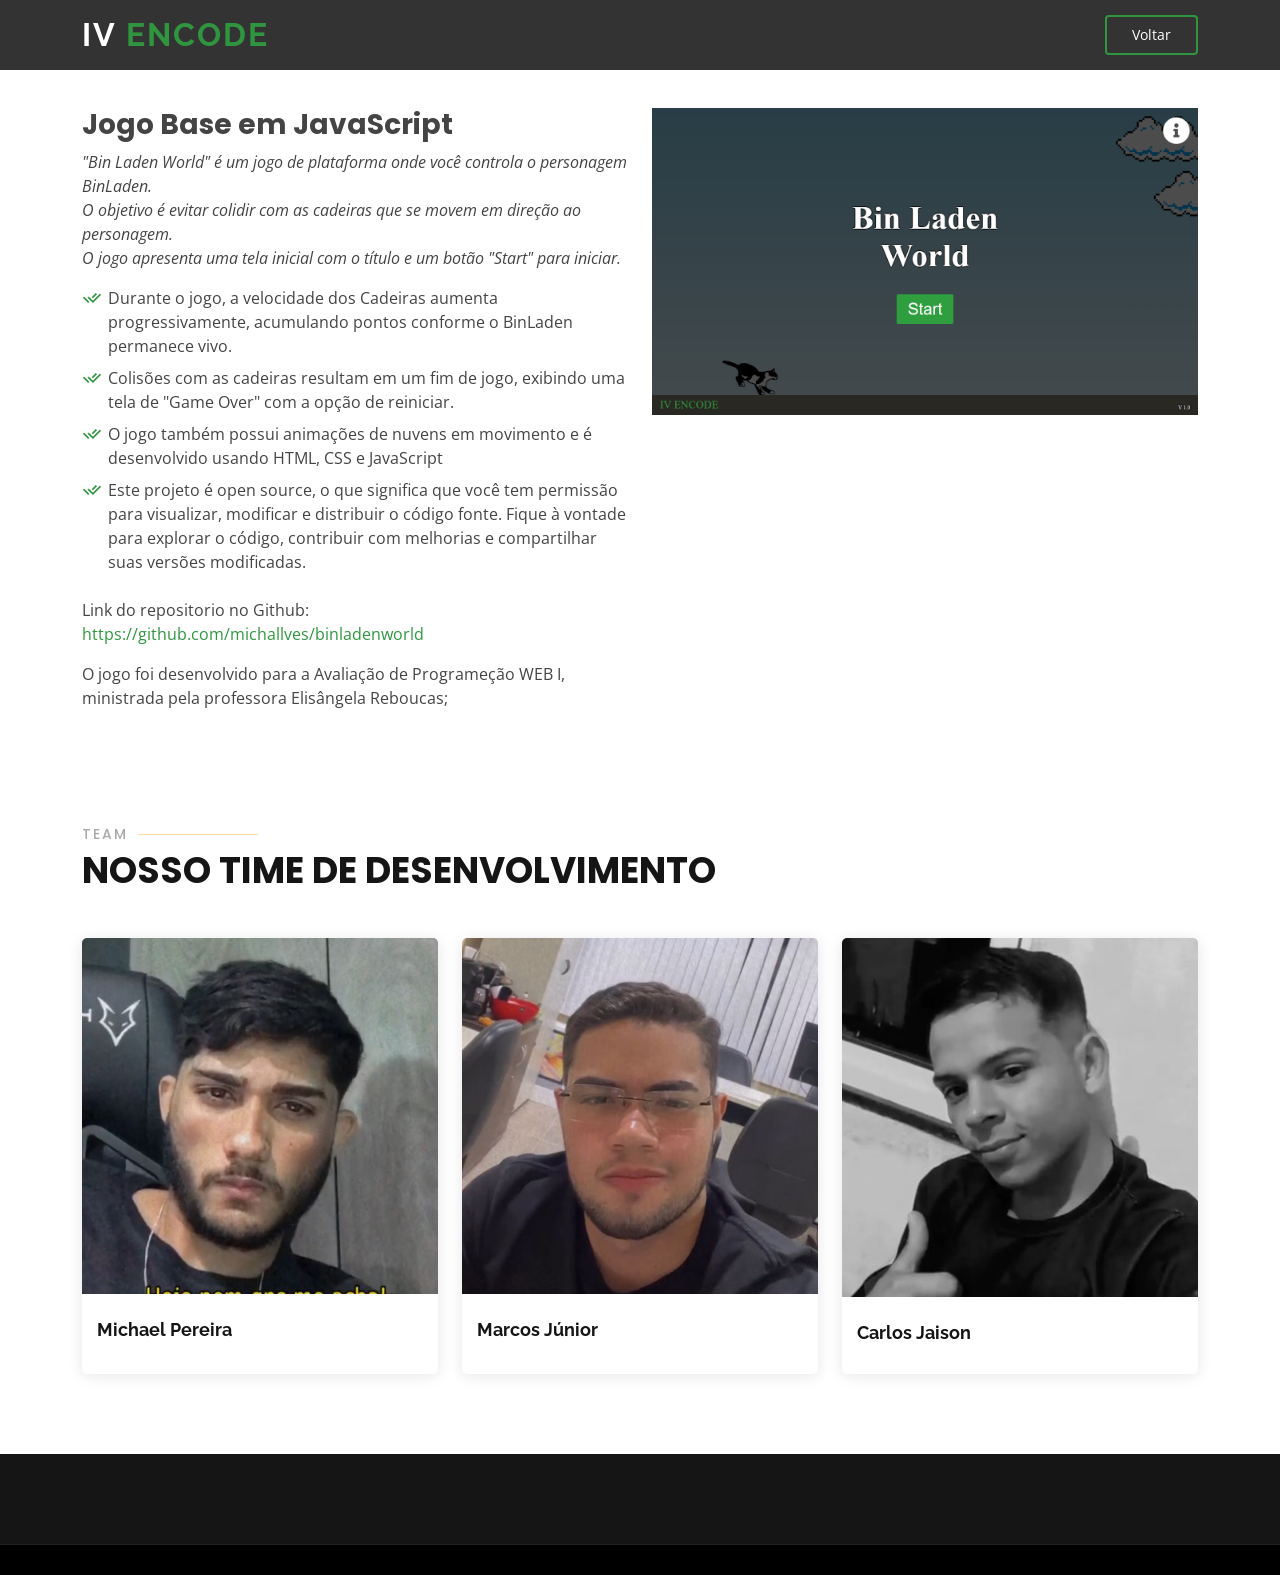
==== commit be1f06a2: "Update about.html" ====
--- a/about.html
+++ b/about.html
@@ -62,7 +62,7 @@
                 desenvolvido usando HTML, CSS e JavaScript</li>
                 <li><i class="ri-check-double-line"></i>Este projeto é open source, o que significa que você tem permissão para visualizar, modificar e distribuir o código fonte. Fique à vontade para explorar o código, contribuir com melhorias e compartilhar suas versões modificadas.</li>
             </ul>
-            <p>Link do repositororio no Github: <a href="https://github.com/michallves/binladenworld">https://github.com/michallves/binladenworld</a></p>
+            <p>Link do repositorio no Github: <a href="https://github.com/michallves/binladenworld">https://github.com/michallves/binladenworld</a></p>
             <p>
               O jogo foi desenvolvido para a Avaliação de Programeção WEB I, ministrada pela professora Elisângela
               Reboucas;
@@ -170,4 +170,4 @@
 
 </body>
 
-</html>+</html>
